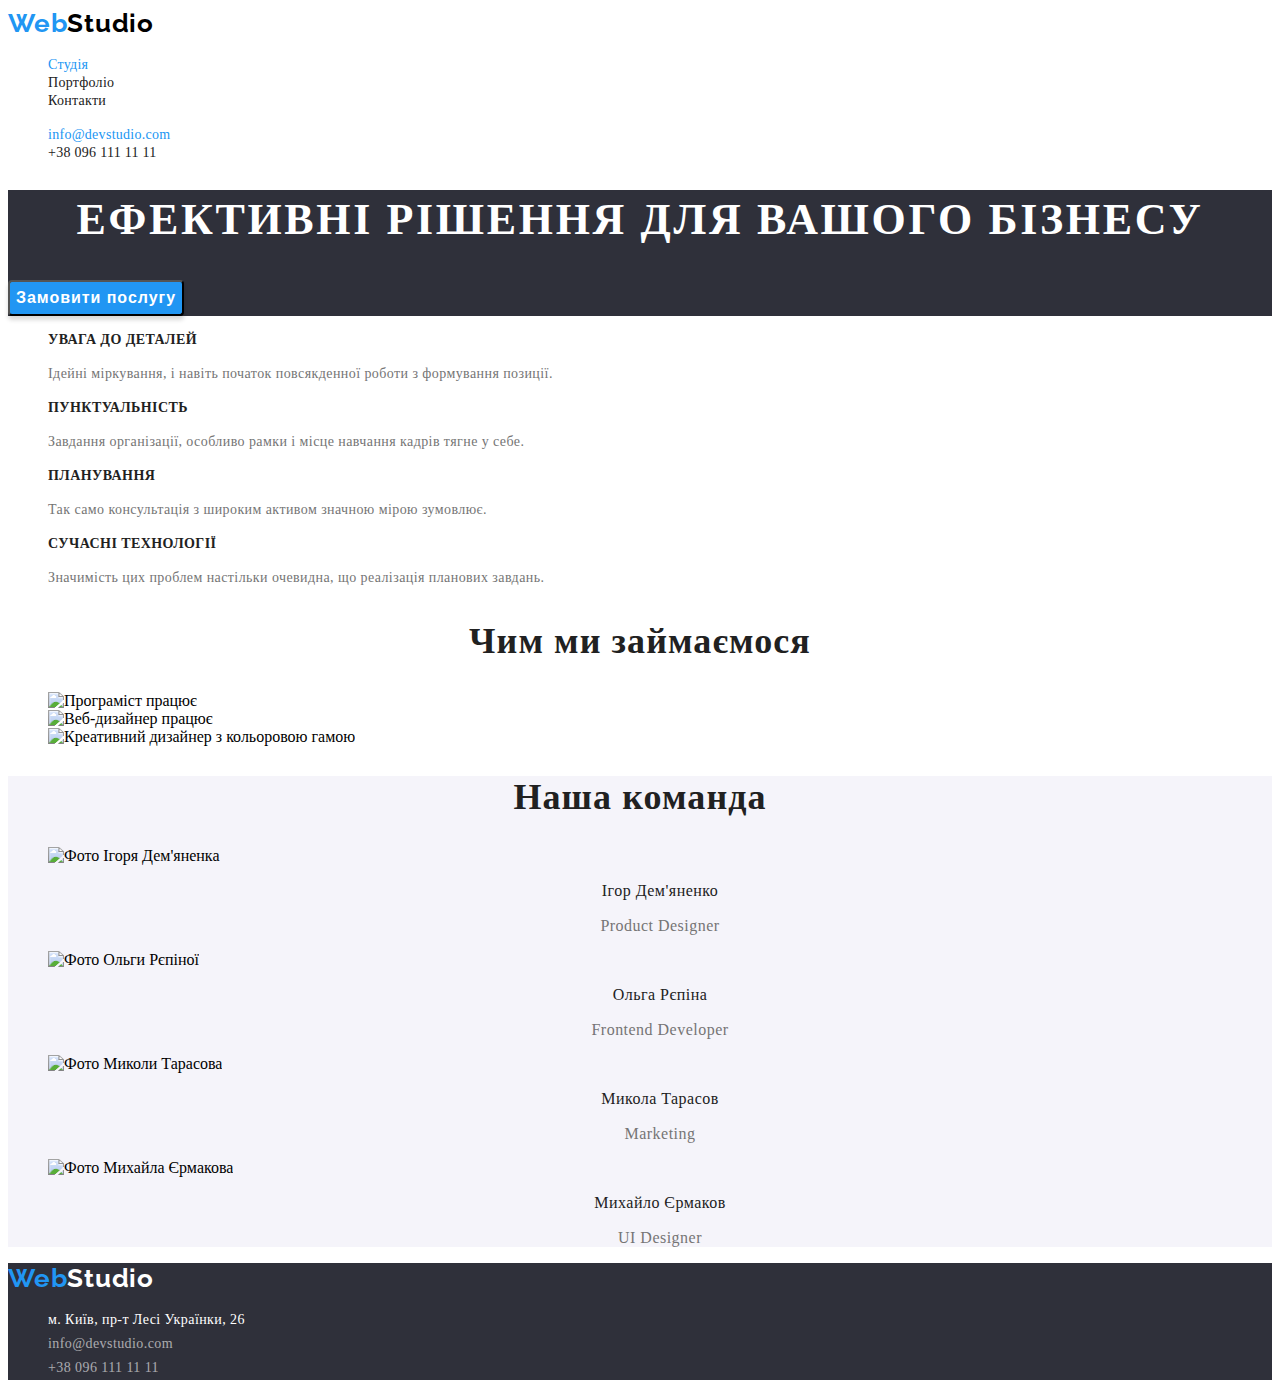
==== index.html @ ca6c04b0 "1" ====
<!DOCTYPE html>
<html lang="uk">
  <head>
    <meta charset="UTF-8" />
    <meta http-equiv="X-UA-Compatible" content="IE=edge" />
    <meta name="viewport" content="width=device-width, initial-scale=1.0" />
    <title lang="en">WebStudio Main</title>
    <link rel="stylesheet" href="./css/style.css">
    <link href="https://fonts.googleapis.com/css2?family=Raleway:wght@700&family=Roboto:wght@400;500;700;900&display=swap" rel="stylesheet">
  </head>
  <body class="body-background">
    <header>
      <!-- Верхня смуга з сторінками поштою і телефоном -->
      <nav>
        <a href="./index.html" class="web web-mod-bl link" lang="en"><span class="web-mod">Web</span>Studio</a>
        <ul class="no-marker">
          <li class="header-ul-studio"><a href="./index.html" class="header-ul header-ul-studio-email link">Студія</a></li>
          <li class="header-ul-portfolio"><a href="./portfolio.html" target="_blank" rel="noreferrer noopener" class="header-ul link">Портфоліо</a></li>
          <li class="header-ul-contacts"><a href="./contact" class="header-ul link">Контакти</a></li>
        </ul>
      </nav>

      <ul class="no-marker">
        <li  class="header-ul-email"><a href="mailto:info@devstudio.com" class="header-ul header-ul-studio-email link">info@devstudio.com</a></li>
        <li class="header-ul-tel"><a href="tel:+380961111111" class="header-ul link">+38 096 111 11 11</a></li>
      </ul>
    </header>

    <main>
      <!--Синя частина з кнопкою-->
      <section class="section-gray">
        <h1 class="desigions">Ефективні рішення для вашого бізнесу</h1>
        <button type="button" class="button-blue"><span class="button-text">Замовити послугу</span></button>
      </section>
      <!--Короткий опис список-->
      <section>
        <h2 class="visually-hidden">Якості</h2>
        <ul class="no-marker">
          <li>
            <h3 class="qualities">УВАГА ДО ДЕТАЛЕЙ</h3>
            <p class="qualities-text">
              Ідейні міркування, і навіть початок повсякденної роботи з формування
              позиції.
            </p>
          </li>
          <li>
            <h3 class="qualities">ПУНКТУАЛЬНІСТЬ</h3>
            <p class="qualities-text">
              Завдання організації, особливо рамки і місце навчання кадрів тягне у
              себе.
            </p>
          </li>
        
          <li>
            <h3 class="qualities">ПЛАНУВАННЯ</h3>
            <p class="qualities-text">Так само консультація з широким активом значною мірою зумовлює.</p>
          </li>
        
          <li>
            <h3 class="qualities">СУЧАСНІ ТЕХНОЛОГІЇ</h3>
            <p class="qualities-text">
              Значимість цих проблем настільки очевидна, що реалізація планових
              завдань.
            </p>
          </li>
        </ul>
      </section>
      <!--Блок Чим ми займаємось з картинками-->
      <section>
        <h2 class="h2-title">Чим ми займаємося</h2>
        <ul class="no-marker">
          <li>
            <img src="./images/img1.jpg" alt="Програміст працює" width="370" height="294" />
          </li>
          <li>
            <img src="./images/img2.jpg" alt="Веб-дизайнер працює" width="370" height="294" />
          </li>
          <li>
            <img
              src="./images/img3.jpg"
              alt="Креативний дизайнер з кольоровою гамою"
              width="370"
              height="294"
            />
          </li>
        </ul>
      </section>
      <!--Наша команда, фото, імена, посади-->
      <section class="team-background">
        <h2 class="h2-title">Наша команда</h2>
        <ul class="no-marker">
          <li>
            <img src="./images/igor_demyanenko.jpg" alt="Фото Ігоря Дем'яненка" width="270" height="260" />
            <h3 class="team names-team">Ігор Дем'яненко</h3>
            <p lang="en" class="team position-team">Product Designer</p>
          </li>
          <li>
            <img src="./images/olga_repina.jpg" alt="Фото Ольги Рєпіної" width="270" height="260" />
            <h3 class="team names-team">Ольга Рєпіна</h3>
            <p lang="en" class="team position-team">Frontend Developer</p>
          </li>
          <li>
            <img src="./images/mykola_tarasov.jpg" alt="Фото Миколи Тарасова" width="270" height="260" />
            <h3 class="team names-team">Микола Тарасов</h3>
            <p lang="en" class="team position-team">Marketing</p>
          </li>
          <li>
            <img src="./images/myhailo_yermakov.jpg" alt="Фото Михайла Єрмакова" width="270" height="260" />
            <h3 class="team names-team">Михайло Єрмаков</h3>
            <p lang="en" class="team position-team">UI Designer</p>
          </li>
        </ul>
      </section>
    </main>

    <!--Футер, адреса, пошта, телефон-->
    <footer class="footer-all">
      <a href="./index.html" class="web web-mod-wh link" lang="en"><span class="web-mod">Web</span>Studio</a>
      <address>
        <ul class="footer-ul no-marker">
          <li>
            <a href="https://goo.gl/maps/pK1fcHVHk3RpuPom9" target="_blank" rel="noreferrer noopener" class="footer-ul-adress link">
              м. Київ, пр-т Лесі Українки, 26
            </a>
          </li>
          <li>
            <a href="mailto:info@devstudio.com" class="footer-ul-email-tel link">info@devstudio.com</a>
          </li>
          <li>
            <a href="tel:+380961111111" class="footer-ul-email-tel link">+38 096 111 11 11</a>
          </li>
        </ul>
      </address> 
    </footer>
  </body>
</html>
---- css/style.css ----
:root{
    --blue: #2196F3;
    --white: #FFFFFF;
    --black: rgba(0, 0, 0, 1);
    --grey: #212121;
    --lightGrey: #757575;
}
.body{
    background: var(--white);
    font-family: 'Roboto';
}


/*Без підкреслення*/
.link {
    text-decoration: none;
}

/*Мінус маркування*/
.no-marker{
    list-style-type: none;

}

/*Логотип*/
.web {
    font-family: 'Raleway';
    font-style: normal;
    font-weight: 700;
    font-size: 26px;
    line-height: 31px;
    letter-spacing: 0.03em;
}

/*Блакитна частина логотипу*/
.web-mod {
    color: var(--blue);
}

/*Чорна частина логотипу*/
.web-mod-bl {
    color: var(--black);
}

/*Біла частина логотипу*/
.web-mod-wh {
    color: rgba(255, 255, 255, 1);
}

/*Хедер списки*/
.header-ul {
    font-style: normal;
    font-weight: 500;
    font-size: 14px;
    line-height: 16px;
    letter-spacing: 0.02em;
    color: var(--grey);
}

/*Хедер студія*/
.header-ul-studio-email {
    color: var(--blue);
}


.header-ul-tel {
    color: var(--lightGrey);
}

.section-gray {
    background: #2F303A;
}
/* Ефективні рішення для вашого бізнесу */
.desigions {
    font-style: normal;
    font-weight: 900;
    font-size: 44px;
    line-height: 60px;
    text-align: center;
    letter-spacing: 0.06em;
    text-transform: uppercase;
    color: var(--white);
}
/* Кнопка */
.button-blue {
    background: var(--blue);
    box-shadow: 0px 4px 4px rgba(0, 0, 0, 0.15);
    border-radius: 4px;
}

/* Замовити послугу */
.button-text {
    font-style: normal;
    font-weight: 700;
    font-size: 16px;
    line-height: 30px;
    display: flex;
    align-items: center;
    text-align: center;
    letter-spacing: 0.06em;

    color: var(--white);
}





.visually-hidden {
    position: absolute;
    white-space: nowrap;
    width: 1px;
    height: 1px;
    overflow: hidden;
    border: 0;
    padding: 0;
    clip: rect(0 0 0 0);
    clip-path: inset(50%);
    margin: -1px;
}

.qualities{
    font-style: normal;
    font-weight: 700;
    font-size: 14px;
    line-height: 16px;
    letter-spacing: 0.03em;
    text-transform: uppercase;
    color: var(--grey);
}

.qualities-text{
    font-style: normal;
    font-weight: 400;
    font-size: 14px;
    line-height: 24px;
    letter-spacing: 0.03em;
    color: var(--lightGrey);
}

.h2-title{
    font-style: normal;
    font-weight: 700;
    font-size: 36px;
    line-height: 42px;
    text-align: center;
    letter-spacing: 0.03em;
    color: var(--grey);
}

.team-background{
    background: #F5F4FA;
}

.team{
    font-style: normal;
    font-size: 16px;
    line-height: 19px;
    text-align: center;
    letter-spacing: 0.03em;
}

.names-team{
    font-weight: 500;
    color: var(--grey);
}

.position-team{
    font-weight: 400;
    color: var(--lightGrey);
}

.footer-all{
    background: #2F303A;
}

.footer-ul{
    font-style: normal;
    font-weight: 400;
    font-size: 14px;
    line-height: 24px;
    letter-spacing: 0.03em;
}

.footer-ul-adress{
    color: var(--white);
}

.footer-ul-email-tel{
    color: rgba(255, 255, 255, 0.6);
}




.buttons-portfolio{
    background: #F5F4FA;
    border-radius: 4px;
}

.buttons-portfolio:focus{
    background: var(--blue);
}

.buttons-portfolio:hover {
    background: var(--blue);
}


.buttons-text{
    font-size: 16px;
    line-height: 26px;
    text-align: center;
    letter-spacing: 0.03em;
}

.h3-portfolio{
    font-style: normal;
    font-weight: 700;
    font-size: 18px;
    line-height: 36px;
    letter-spacing: 0.06em;
    color: var(--grey);
}

.p-portfolio{
    font-style: normal;
    font-weight: 400;
    font-size: 16px;
    line-height: 30px;
    letter-spacing: 0.03em;
    color: var(--lightGrey);
}
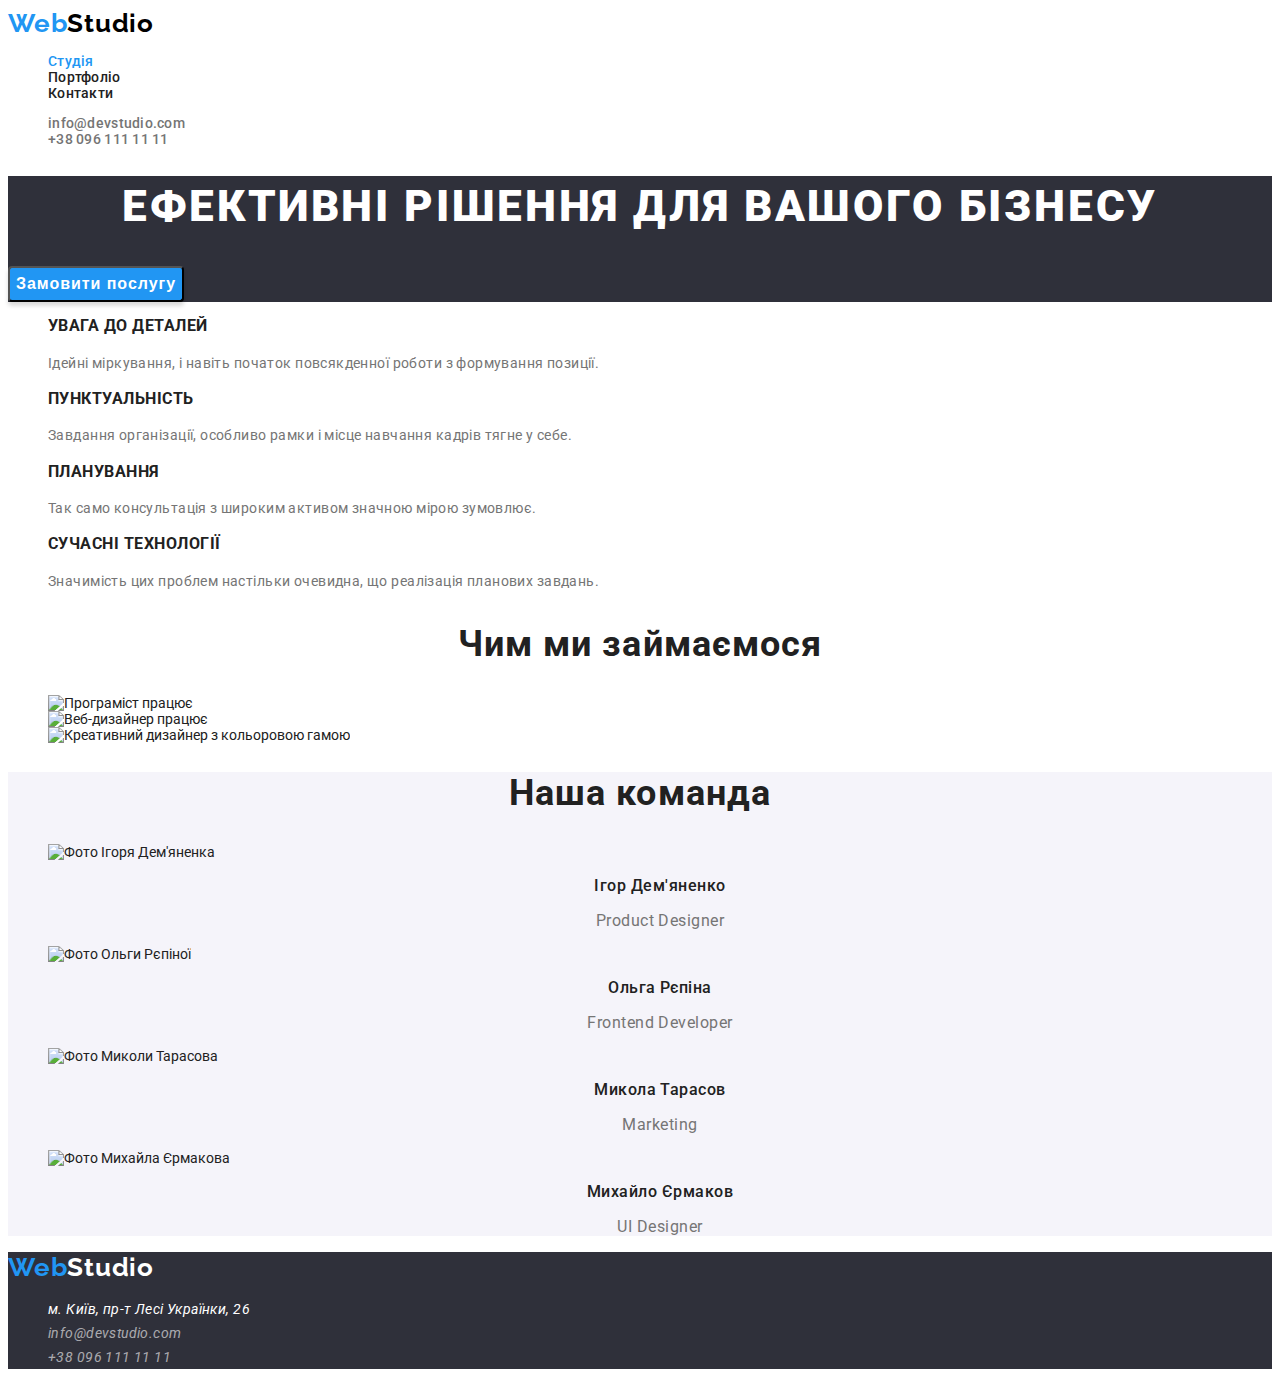
==== commit 173d5ad6: "Виправила помилки" ====
--- a/index.html
+++ b/index.html
@@ -8,43 +8,47 @@
     <link rel="stylesheet" href="./css/style.css">
     <link href="https://fonts.googleapis.com/css2?family=Raleway:wght@700&family=Roboto:wght@400;500;700;900&display=swap" rel="stylesheet">
   </head>
-  <body class="body-background">
+  <body style=" 
+    font-family: 'Roboto'; 
+    font-size: 14px;
+    color: var(--grey);
+    background: var(--white);">
     <header>
       <!-- Верхня смуга з сторінками поштою і телефоном -->
       <nav>
-        <a href="./index.html" class="web web-mod-bl link" lang="en"><span class="web-mod">Web</span>Studio</a>
-        <ul class="no-marker">
-          <li class="header-ul-studio"><a href="./index.html" class="header-ul header-ul-studio-email link">Студія</a></li>
-          <li class="header-ul-portfolio"><a href="./portfolio.html" target="_blank" rel="noreferrer noopener" class="header-ul link">Портфоліо</a></li>
-          <li class="header-ul-contacts"><a href="./contact" class="header-ul link">Контакти</a></li>
+        <a href="./index.html" class="logo black link" lang="en"><span class="blue">Web</span>Studio</a>
+        <ul class="nav-list">
+          <li><a href="./index.html" class="nav-item blue link">Студія</a></li>
+          <li><a href="./portfolio.html" rel="noreferrer noopener" class="nav-item grey link">Портфоліо</a></li>
+          <li><a href="./contact" class="nav-item grey link">Контакти</a></li>
         </ul>
       </nav>
 
-      <ul class="no-marker">
-        <li  class="header-ul-email"><a href="mailto:info@devstudio.com" class="header-ul header-ul-studio-email link">info@devstudio.com</a></li>
-        <li class="header-ul-tel"><a href="tel:+380961111111" class="header-ul link">+38 096 111 11 11</a></li>
+      <ul class="nav-list">
+        <li><a href="mailto:info@devstudio.com" class="nav-item light-grey link">info@devstudio.com</a></li>
+        <li><a href="tel:+380961111111" class="nav-item light-grey link">+38 096 111 11 11</a></li>
       </ul>
     </header>
 
     <main>
-      <!--Синя частина з кнопкою-->
-      <section class="section-gray">
-        <h1 class="desigions">Ефективні рішення для вашого бізнесу</h1>
-        <button type="button" class="button-blue"><span class="button-text">Замовити послугу</span></button>
+      <!--Сіра частина з кнопкою-->
+      <section class="hero">
+        <h1 class="hero-title white">Ефективні рішення для вашого бізнесу</h1>
+        <button type="button" class="button"><span class="button-text white">Замовити послугу</span></button>
       </section>
       <!--Короткий опис список-->
       <section>
         <h2 class="visually-hidden">Якості</h2>
-        <ul class="no-marker">
+        <ul class="nav-list">
           <li>
-            <h3 class="qualities">УВАГА ДО ДЕТАЛЕЙ</h3>
+            <h3 class="qualities-title">УВАГА ДО ДЕТАЛЕЙ</h3>
             <p class="qualities-text">
               Ідейні міркування, і навіть початок повсякденної роботи з формування
               позиції.
             </p>
           </li>
           <li>
-            <h3 class="qualities">ПУНКТУАЛЬНІСТЬ</h3>
+            <h3 class="qualities-title">ПУНКТУАЛЬНІСТЬ</h3>
             <p class="qualities-text">
               Завдання організації, особливо рамки і місце навчання кадрів тягне у
               себе.
@@ -52,12 +56,12 @@
           </li>
         
           <li>
-            <h3 class="qualities">ПЛАНУВАННЯ</h3>
+            <h3 class="qualities-title">ПЛАНУВАННЯ</h3>
             <p class="qualities-text">Так само консультація з широким активом значною мірою зумовлює.</p>
           </li>
         
           <li>
-            <h3 class="qualities">СУЧАСНІ ТЕХНОЛОГІЇ</h3>
+            <h3 class="qualities-title">СУЧАСНІ ТЕХНОЛОГІЇ</h3>
             <p class="qualities-text">
               Значимість цих проблем настільки очевидна, що реалізація планових
               завдань.
@@ -67,8 +71,8 @@
       </section>
       <!--Блок Чим ми займаємось з картинками-->
       <section>
-        <h2 class="h2-title">Чим ми займаємося</h2>
-        <ul class="no-marker">
+        <h2 class="section-title">Чим ми займаємося</h2>
+        <ul class="nav-list">
           <li>
             <img src="./images/img1.jpg" alt="Програміст працює" width="370" height="294" />
           </li>
@@ -86,48 +90,48 @@
         </ul>
       </section>
       <!--Наша команда, фото, імена, посади-->
-      <section class="team-background">
-        <h2 class="h2-title">Наша команда</h2>
-        <ul class="no-marker">
+      <section class="section-team">
+        <h2 class="section-title">Наша команда</h2>
+        <ul class="nav-list">
           <li>
             <img src="./images/igor_demyanenko.jpg" alt="Фото Ігоря Дем'яненка" width="270" height="260" />
-            <h3 class="team names-team">Ігор Дем'яненко</h3>
-            <p lang="en" class="team position-team">Product Designer</p>
+            <h3 class="team team-names">Ігор Дем'яненко</h3>
+            <p lang="en" class="team team-position">Product Designer</p>
           </li>
           <li>
             <img src="./images/olga_repina.jpg" alt="Фото Ольги Рєпіної" width="270" height="260" />
-            <h3 class="team names-team">Ольга Рєпіна</h3>
-            <p lang="en" class="team position-team">Frontend Developer</p>
+            <h3 class="team team-names">Ольга Рєпіна</h3>
+            <p lang="en" class="team team-position">Frontend Developer</p>
           </li>
           <li>
             <img src="./images/mykola_tarasov.jpg" alt="Фото Миколи Тарасова" width="270" height="260" />
-            <h3 class="team names-team">Микола Тарасов</h3>
-            <p lang="en" class="team position-team">Marketing</p>
+            <h3 class="team team-names">Микола Тарасов</h3>
+            <p lang="en" class="team team-position">Marketing</p>
           </li>
           <li>
             <img src="./images/myhailo_yermakov.jpg" alt="Фото Михайла Єрмакова" width="270" height="260" />
-            <h3 class="team names-team">Михайло Єрмаков</h3>
-            <p lang="en" class="team position-team">UI Designer</p>
+            <h3 class="team team-names">Михайло Єрмаков</h3>
+            <p lang="en" class="team team-position">UI Designer</p>
           </li>
         </ul>
       </section>
     </main>
 
     <!--Футер, адреса, пошта, телефон-->
-    <footer class="footer-all">
-      <a href="./index.html" class="web web-mod-wh link" lang="en"><span class="web-mod">Web</span>Studio</a>
+    <footer class="footer">
+      <a href="./index.html" class="logo white link" lang="en"><span class="blue">Web</span>Studio</a>
       <address>
-        <ul class="footer-ul no-marker">
+        <ul class="nav-list">
           <li>
-            <a href="https://goo.gl/maps/pK1fcHVHk3RpuPom9" target="_blank" rel="noreferrer noopener" class="footer-ul-adress link">
+            <a href="https://goo.gl/maps/pK1fcHVHk3RpuPom9" target="_blank" rel="noreferrer noopener" class="footer-item white link">
               м. Київ, пр-т Лесі Українки, 26
             </a>
           </li>
           <li>
-            <a href="mailto:info@devstudio.com" class="footer-ul-email-tel link">info@devstudio.com</a>
+            <a href="mailto:info@devstudio.com" class="footer-item weird-grey link">info@devstudio.com</a>
           </li>
           <li>
-            <a href="tel:+380961111111" class="footer-ul-email-tel link">+38 096 111 11 11</a>
+            <a href="tel:+380961111111" class="footer-item weird-grey link">+38 096 111 11 11</a>
           </li>
         </ul>
       </address> 
--- a/css/style.css
+++ b/css/style.css
@@ -1,88 +1,94 @@
+
+/*Змінні з кольорами*/
 :root{
     --blue: #2196F3;
     --white: #FFFFFF;
+    --darkerWhite: #F5F4FA;
     --black: rgba(0, 0, 0, 1);
+    --backGrey: #2F303A;
     --grey: #212121;
     --lightGrey: #757575;
-}
-.body{
-    background: var(--white);
-    font-family: 'Roboto';
-}
-
-
-/*Без підкреслення*/
+    --weirdGrey: rgba(255, 255, 255, 0.6);
+}
+
+/*Лінки без підкреслення*/
 .link {
     text-decoration: none;
 }
 
+/*Лінки при наведенні стають блакитними*/
+.link:hover, .link:focus {
+    color: var(--blue);
+}
+
 /*Мінус маркування*/
-.no-marker{
+.nav-list{
     list-style-type: none;
-
+}
+
+/*Блакитний колір*/
+.blue {
+    color: var(--blue);
+}
+
+/*Світлий сірий колір*/
+.light-grey {
+    color: var(--lightGrey);
+}
+
+/*Сірий колір*/
+.grey {
+    color: var(--grey);
+}
+
+/*Дивний сірий колір*/
+.weird-grey {
+    color: var(--weirdGrey);
+}
+
+/*Чорна частина логотипу*/
+.black {
+    color: var(--black);
+}
+
+/*Біла частина логотипу*/
+.white {
+    color: var(--white);
+}
+
+/*Хедер списки*/
+.nav-item {
+    font-weight: 500;
+    line-height: 16px;
+    letter-spacing: 0.02em;
 }
 
 /*Логотип*/
-.web {
+.logo {
     font-family: 'Raleway';
-    font-style: normal;
     font-weight: 700;
     font-size: 26px;
     line-height: 31px;
     letter-spacing: 0.03em;
 }
 
-/*Блакитна частина логотипу*/
-.web-mod {
-    color: var(--blue);
-}
-
-/*Чорна частина логотипу*/
-.web-mod-bl {
-    color: var(--black);
-}
-
-/*Біла частина логотипу*/
-.web-mod-wh {
-    color: rgba(255, 255, 255, 1);
-}
-
-/*Хедер списки*/
-.header-ul {
-    font-style: normal;
-    font-weight: 500;
-    font-size: 14px;
-    line-height: 16px;
-    letter-spacing: 0.02em;
-    color: var(--grey);
-}
-
-/*Хедер студія*/
-.header-ul-studio-email {
-    color: var(--blue);
-}
-
-
-.header-ul-tel {
-    color: var(--lightGrey);
-}
-
-.section-gray {
-    background: #2F303A;
-}
+/*Сіра частина з кнопкою колір*/
+.hero {
+    background: var(--backGrey);
+}
+
 /* Ефективні рішення для вашого бізнесу */
-.desigions {
-    font-style: normal;
+.hero-title {
     font-weight: 900;
     font-size: 44px;
     line-height: 60px;
     text-align: center;
     letter-spacing: 0.06em;
     text-transform: uppercase;
-    color: var(--white);
-}
+}
+
 /* Кнопка */
-.button-blue {
+.button {
     background: var(--blue);
     box-shadow: 0px 4px 4px rgba(0, 0, 0, 0.15);
     border-radius: 4px;
@@ -90,22 +96,16 @@
 
 /* Замовити послугу */
 .button-text {
-    font-style: normal;
-    font-weight: 700;
-    font-size: 16px;
-    line-height: 30px;
+    font-weight: 700;
+    font-size: 16px;
+    line-height: 1.865;
     display: flex;
     align-items: center;
     text-align: center;
     letter-spacing: 0.06em;
-
-    color: var(--white);
-}
-
-
-
-
-
+}
+
+/*Приховані заголовки*/
 .visually-hidden {
     position: absolute;
     white-space: nowrap;
@@ -119,115 +119,100 @@
     margin: -1px;
 }
 
-.qualities{
-    font-style: normal;
-    font-weight: 700;
-    font-size: 14px;
+/*Заголовки якості*/
+.qualities-title {
+    font-weight: 700;
     line-height: 16px;
     letter-spacing: 0.03em;
     text-transform: uppercase;
-    color: var(--grey);
-}
-
+}
+
+/*Текст якості*/
 .qualities-text{
-    font-style: normal;
-    font-weight: 400;
-    font-size: 14px;
     line-height: 24px;
     letter-spacing: 0.03em;
     color: var(--lightGrey);
 }
 
-.h2-title{
-    font-style: normal;
+/*Заголовки секцій*/
+.section-title{
     font-weight: 700;
     font-size: 36px;
     line-height: 42px;
     text-align: center;
     letter-spacing: 0.03em;
-    color: var(--grey);
-}
-
-.team-background{
-    background: #F5F4FA;
-}
-
+}
+
+/*Наша команда секція*/
+.section-team{
+    background: var(--darkerWhite);
+}
+
+/*Наша команда текст загальний*/
 .team{
-    font-style: normal;
-    font-size: 16px;
-    line-height: 19px;
-    text-align: center;
-    letter-spacing: 0.03em;
-}
-
-.names-team{
+    font-size: 16px;
+    line-height: 1.1875;
+    text-align: center;
+    letter-spacing: 0.03em;
+}
+
+/*Імена команди*/
+.team-names{
     font-weight: 500;
-    color: var(--grey);
-}
-
-.position-team{
+}
+
+/*Посади команди*/
+.team-position{
     font-weight: 400;
     color: var(--lightGrey);
 }
 
-.footer-all{
-    background: #2F303A;
-}
-
-.footer-ul{
-    font-style: normal;
-    font-weight: 400;
-    font-size: 14px;
+/*Футер*/
+.footer{
+    background: var(--backGrey);
+}
+
+/*Адреса імейл телефон футер*/
+.footer-item{
     line-height: 24px;
     letter-spacing: 0.03em;
 }
 
-.footer-ul-adress{
+/*Кнопки в портфоліо фільтри*/
+.buttons-portfolio{
+    background: var(--darkerWhite);
+    border-radius: 4px;
+    font-family: inherit;
+}
+
+/*Кнопки в портфоліо фільтри при наведенні*/
+.buttons-portfolio:focus, .buttons-portfolio:hover{
+    background: var(--blue);
     color: var(--white);
-}
-
-.footer-ul-email-tel{
-    color: rgba(255, 255, 255, 0.6);
-}
-
-
-
-
-.buttons-portfolio{
-    background: #F5F4FA;
-    border-radius: 4px;
-}
-
-.buttons-portfolio:focus{
-    background: var(--blue);
-}
-
-.buttons-portfolio:hover {
-    background: var(--blue);
-}
-
-
+    cursor: pointer;
+}
+
+/*Кнопки в портфоліо фільтри Текст*/
 .buttons-text{
     font-size: 16px;
-    line-height: 26px;
-    text-align: center;
-    letter-spacing: 0.03em;
-}
-
-.h3-portfolio{
-    font-style: normal;
+    line-height: 1.625;
+    text-align: center;
+    letter-spacing: 0.03em;
+}
+
+/*Заголовки портфоліо*/
+.portfolio-title{
     font-weight: 700;
     font-size: 18px;
-    line-height: 36px;
+    line-height: 2;
     letter-spacing: 0.06em;
     color: var(--grey);
 }
 
-.p-portfolio{
-    font-style: normal;
-    font-weight: 400;
-    font-size: 16px;
-    line-height: 30px;
+/*Портфоліо тип*/
+.portfolio-type{
+    font-size: 16px;
+    line-height: 1.865;
     letter-spacing: 0.03em;
     color: var(--lightGrey);
 }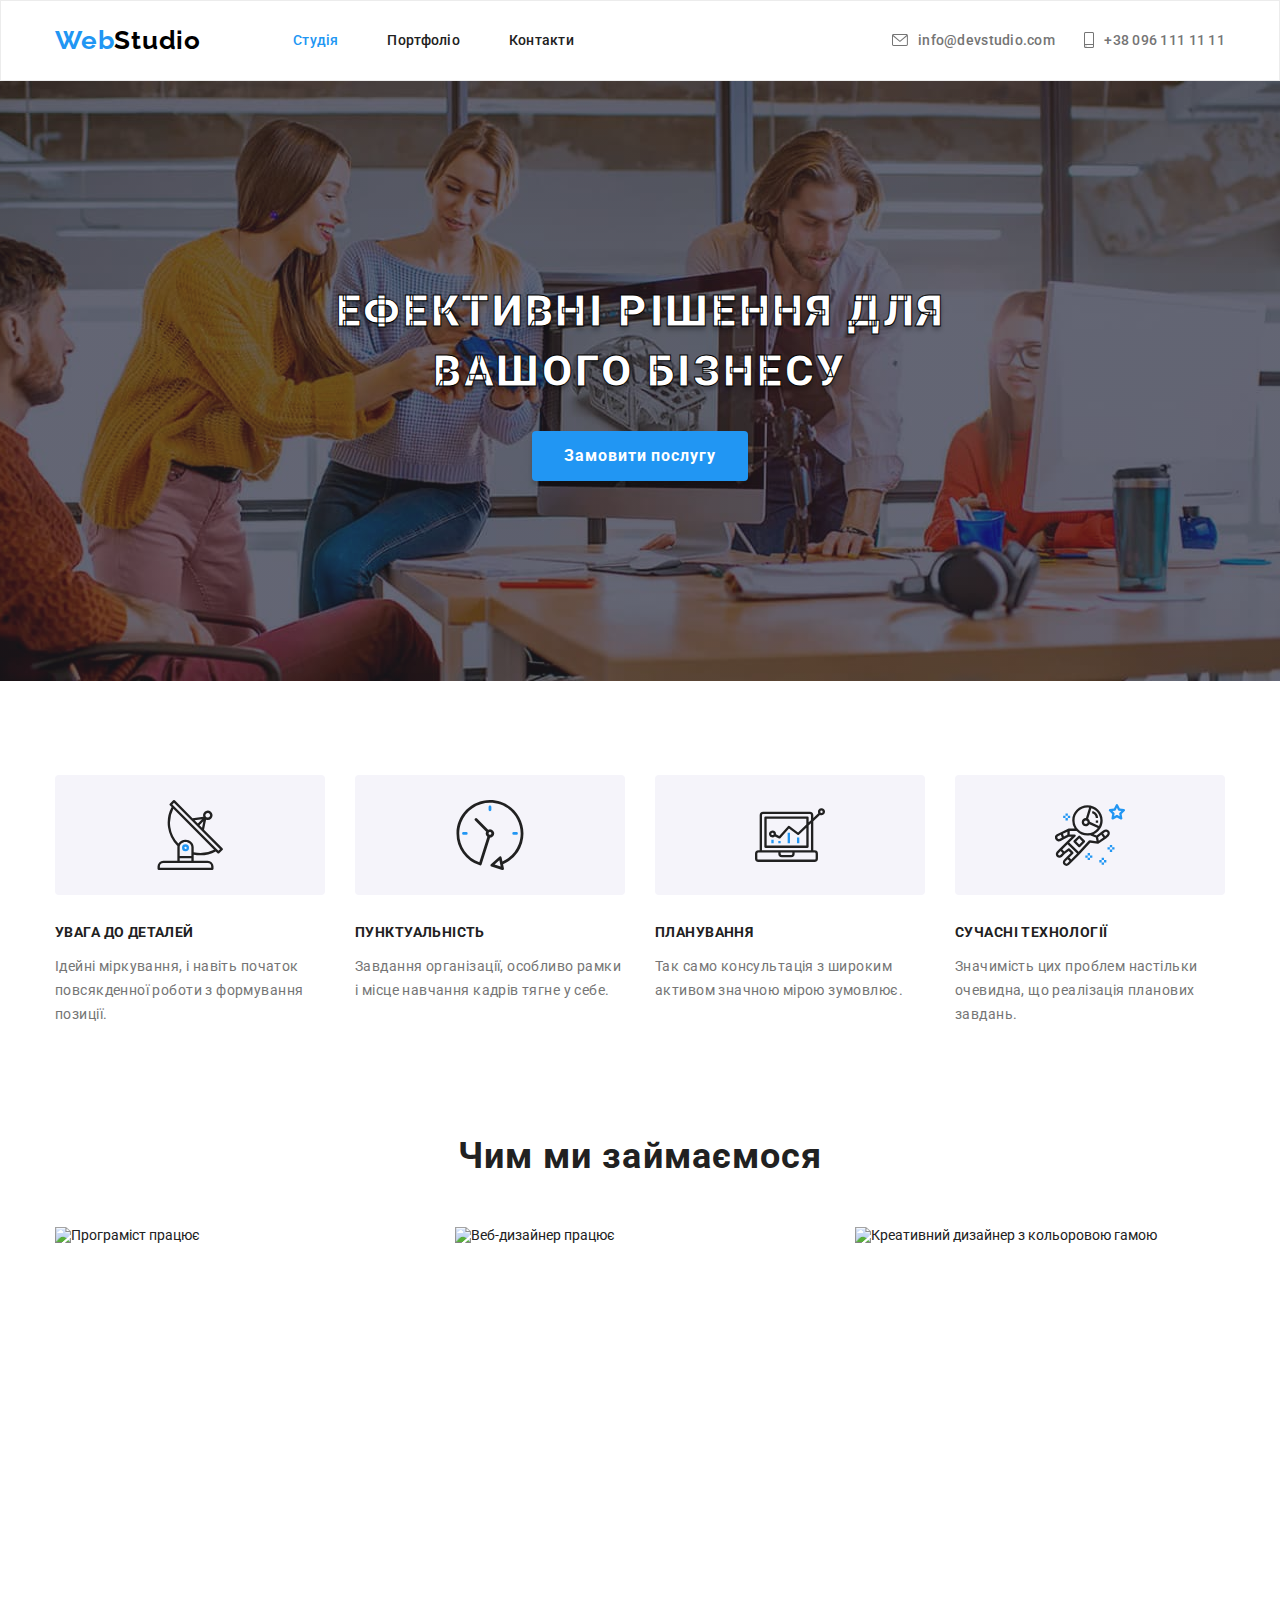
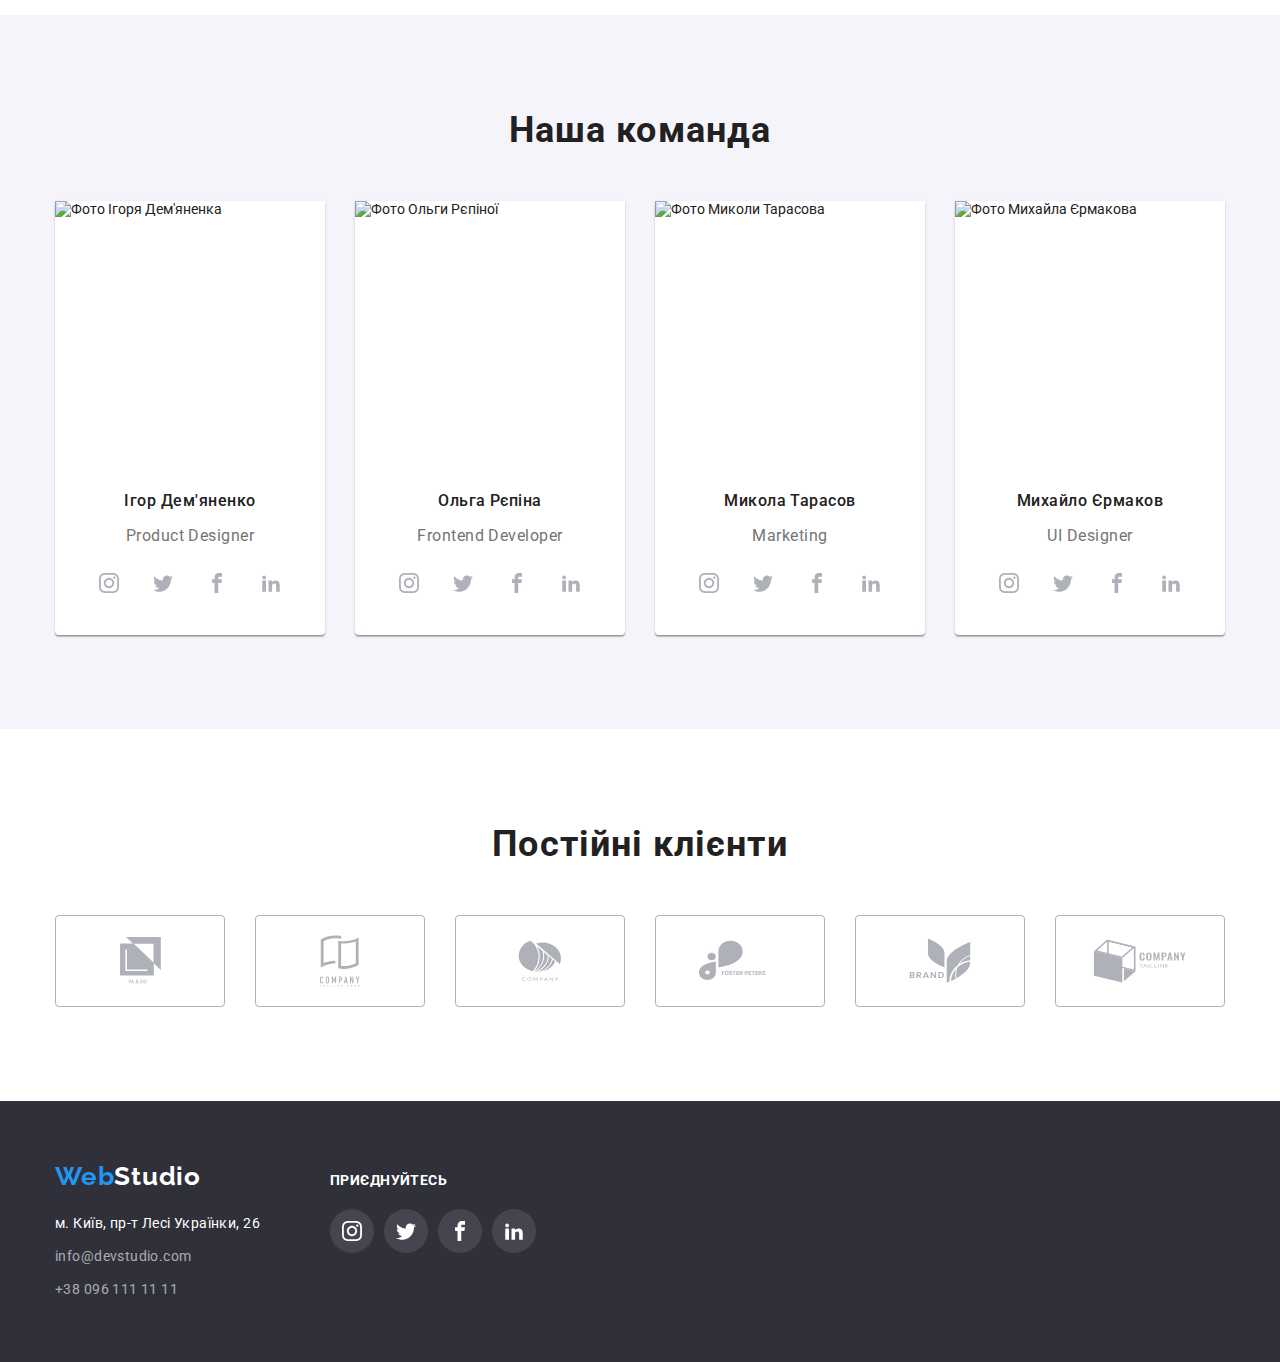
==== commit 3a29d693: "HW4" ====
--- a/index.html
+++ b/index.html
@@ -5,136 +5,399 @@
     <meta http-equiv="X-UA-Compatible" content="IE=edge" />
     <meta name="viewport" content="width=device-width, initial-scale=1.0" />
     <title lang="en">WebStudio Main</title>
-    <link rel="stylesheet" href="./css/style.css">
-    <link href="https://fonts.googleapis.com/css2?family=Raleway:wght@700&family=Roboto:wght@400;500;700;900&display=swap" rel="stylesheet">
+    <link
+      rel="stylesheet"
+      href="https://cdnjs.cloudflare.com/ajax/libs/modern-normalize/1.0.0/modern-normalize.min.css"
+    />
+    <link rel="stylesheet" href="./css/style.css" />
+    <link
+      href="https://fonts.googleapis.com/css2?family=Raleway:wght@700&family=Roboto:wght@400;500;700;900&display=swap"
+      rel="stylesheet"
+    />
   </head>
-  <body style=" 
-    font-family: 'Roboto'; 
-    font-size: 14px;
-    color: var(--grey);
-    background: var(--white);">
-    <header>
+  <body>
+    <header class="header">
       <!-- Верхня смуга з сторінками поштою і телефоном -->
-      <nav>
-        <a href="./index.html" class="logo black link" lang="en"><span class="blue">Web</span>Studio</a>
-        <ul class="nav-list">
-          <li><a href="./index.html" class="nav-item blue link">Студія</a></li>
-          <li><a href="./portfolio.html" rel="noreferrer noopener" class="nav-item grey link">Портфоліо</a></li>
-          <li><a href="./contact" class="nav-item grey link">Контакти</a></li>
+      <div class="container header-container">
+        <nav class="nav-container">
+          <a href="./index.html" class="logo black link logo-header" lang="en"
+            ><span class="contrast">Web</span>Studio</a
+          >
+          <ul class="nav-list header-container pages">
+            <li>
+              <a href="./index.html" class="nav-item contrast link">Студія</a>
+            </li>
+            <li>
+              <a
+                href="./portfolio.html"
+                rel="noreferrer noopener"
+                class="nav-item grey link"
+                >Портфоліо</a
+              >
+            </li>
+            <li>
+              <a href="./contact" class="nav-item grey link">Контакти</a>
+            </li>
+          </ul>
+        </nav>
+
+        <ul class="nav-list header-container adress">
+          <li>
+            <a href="mailto:info@devstudio.com" class="nav-item light-grey link header-contacts"
+              ><svg class="header_icons" width="16" height="12">
+                <use href="./images/icons.svg#icon-mail_icon"></use>
+              </svg>info@devstudio.com</a
+            >
+          </li>
+          <li>
+            <a href="tel:+380961111111" class="nav-item light-grey link header-contacts"
+              ><svg class="header_icons" width="10" height="16">
+                <use href="./images/icons.svg#icon-tel_icon"></use>
+              </svg>+38 096 111 11 11</a
+            >
+          </li>
         </ul>
-      </nav>
-
-      <ul class="nav-list">
-        <li><a href="mailto:info@devstudio.com" class="nav-item light-grey link">info@devstudio.com</a></li>
-        <li><a href="tel:+380961111111" class="nav-item light-grey link">+38 096 111 11 11</a></li>
-      </ul>
+      </div>
     </header>
 
     <main>
       <!--Сіра частина з кнопкою-->
-      <section class="hero">
-        <h1 class="hero-title white">Ефективні рішення для вашого бізнесу</h1>
-        <button type="button" class="button"><span class="button-text white">Замовити послугу</span></button>
+      <section class="section hero">
+        <div class="container">
+          <h1 class="hero-title white">Ефективні рішення для вашого бізнесу</h1>
+          <button type="button" class="button">
+            <span class="button-text white">Замовити послугу</span>
+          </button>
+        </div>
       </section>
       <!--Короткий опис список-->
-      <section>
-        <h2 class="visually-hidden">Якості</h2>
-        <ul class="nav-list">
-          <li>
-            <h3 class="qualities-title">УВАГА ДО ДЕТАЛЕЙ</h3>
-            <p class="qualities-text">
-              Ідейні міркування, і навіть початок повсякденної роботи з формування
-              позиції.
-            </p>
-          </li>
-          <li>
-            <h3 class="qualities-title">ПУНКТУАЛЬНІСТЬ</h3>
-            <p class="qualities-text">
-              Завдання організації, особливо рамки і місце навчання кадрів тягне у
-              себе.
-            </p>
-          </li>
-        
-          <li>
-            <h3 class="qualities-title">ПЛАНУВАННЯ</h3>
-            <p class="qualities-text">Так само консультація з широким активом значною мірою зумовлює.</p>
-          </li>
-        
-          <li>
-            <h3 class="qualities-title">СУЧАСНІ ТЕХНОЛОГІЇ</h3>
-            <p class="qualities-text">
-              Значимість цих проблем настільки очевидна, що реалізація планових
-              завдань.
-            </p>
-          </li>
-        </ul>
+      <section class="section">
+        <div class="container">
+          <h2 class="visually-hidden">Якості</h2>
+          <ul class="nav-list flexbox-list">
+            <li class="qualities-dimensions">
+              <div class="qualities-icons">
+                <svg width="70" height="70">
+                  <use href="./images/icons.svg#icon-antenna"></use>
+                </svg>
+              </div>
+              <h3 class="qualities-title">УВАГА ДО ДЕТАЛЕЙ</h3>
+              <p class="qualities-text">
+                Ідейні міркування, і навіть початок повсякденної роботи з
+                формування позиції.
+              </p>
+            </li>
+            <li class="qualities-dimensions">
+              <div class="qualities-icons">
+                <svg width="70" height="70">
+                  <use href="./images/icons.svg#icon-clock"></use>
+                </svg>
+              </div>
+              <h3 class="qualities-title">ПУНКТУАЛЬНІСТЬ</h3>
+              <p class="qualities-text">
+                Завдання організації, особливо рамки і місце навчання кадрів
+                тягне у себе.
+              </p>
+            </li>
+
+            <li class="qualities-dimensions">
+              <div class="qualities-icons">
+                <svg width="70" height="70">
+                  <use href="./images/icons.svg#icon-diagram_comp"></use>
+                </svg>
+              </div>
+              <h3 class="qualities-title">ПЛАНУВАННЯ</h3>
+              <p class="qualities-text">
+                Так само консультація з широким активом значною мірою зумовлює.
+              </p>
+            </li>
+
+            <li class="qualities-dimensions">
+              <div class="qualities-icons">
+                <svg width="70" height="70">
+                  <use href="./images/icons.svg#icon-astronaut"></use>
+                </svg>
+              </div>
+              <h3 class="qualities-title">СУЧАСНІ ТЕХНОЛОГІЇ</h3>
+              <p class="qualities-text">
+                Значимість цих проблем настільки очевидна, що реалізація
+                планових завдань.
+              </p>
+            </li>
+          </ul>
+        </div>
       </section>
       <!--Блок Чим ми займаємось з картинками-->
-      <section>
-        <h2 class="section-title">Чим ми займаємося</h2>
-        <ul class="nav-list">
-          <li>
-            <img src="./images/img1.jpg" alt="Програміст працює" width="370" height="294" />
-          </li>
-          <li>
-            <img src="./images/img2.jpg" alt="Веб-дизайнер працює" width="370" height="294" />
-          </li>
-          <li>
-            <img
-              src="./images/img3.jpg"
-              alt="Креативний дизайнер з кольоровою гамою"
-              width="370"
-              height="294"
-            />
-          </li>
-        </ul>
+      <section class="section about">
+        <div class="container">
+          <h2 class="section-title">Чим ми займаємося</h2>
+          <ul class="nav-list flexbox-list section-margin">
+            <li>
+              <img
+                src="./images/img1.jpg"
+                alt="Програміст працює"
+                width="370"
+                height="294"
+              />
+            </li>
+            <li>
+              <img
+                src="./images/img2.jpg"
+                alt="Веб-дизайнер працює"
+                width="370"
+                height="294"
+              />
+            </li>
+            <li>
+              <img
+                src="./images/img3.jpg"
+                alt="Креативний дизайнер з кольоровою гамою"
+                width="370"
+                height="294"
+              />
+            </li>
+          </ul>
+        </div>
       </section>
       <!--Наша команда, фото, імена, посади-->
-      <section class="section-team">
-        <h2 class="section-title">Наша команда</h2>
-        <ul class="nav-list">
-          <li>
-            <img src="./images/igor_demyanenko.jpg" alt="Фото Ігоря Дем'яненка" width="270" height="260" />
-            <h3 class="team team-names">Ігор Дем'яненко</h3>
-            <p lang="en" class="team team-position">Product Designer</p>
-          </li>
-          <li>
-            <img src="./images/olga_repina.jpg" alt="Фото Ольги Рєпіної" width="270" height="260" />
-            <h3 class="team team-names">Ольга Рєпіна</h3>
-            <p lang="en" class="team team-position">Frontend Developer</p>
-          </li>
-          <li>
-            <img src="./images/mykola_tarasov.jpg" alt="Фото Миколи Тарасова" width="270" height="260" />
-            <h3 class="team team-names">Микола Тарасов</h3>
-            <p lang="en" class="team team-position">Marketing</p>
-          </li>
-          <li>
-            <img src="./images/myhailo_yermakov.jpg" alt="Фото Михайла Єрмакова" width="270" height="260" />
-            <h3 class="team team-names">Михайло Єрмаков</h3>
-            <p lang="en" class="team team-position">UI Designer</p>
-          </li>
-        </ul>
+      <section class="section-team section">
+        <div class="container">
+          <h2 class="section-title">Наша команда</h2>
+          <ul class="nav-list flexbox-list section-margin">
+            <li class="team-color">
+              <img
+                src="./images/igor_demyanenko.jpg"
+                alt="Фото Ігоря Дем'яненка"
+                width="270"
+                height="260"
+              />
+              <div class="team-padding">
+                <h3 class="team team-names">Ігор Дем'яненко</h3>
+                <p lang="en" class="team team-position">Product Designer</p>
+                <div class="contacts">
+                  <ul class="nav-list contacts-ul">
+                    <li class="contacts-items">
+                      <svg class="team-contact-item" width="20" height="20">
+                        <use href="./images/icons.svg#icon-instagram"></use>
+                      </svg>
+                    </li>
+                    <li class="contacts-items">
+                      <svg class="team-contact-item" width="20" height="20">
+                        <use href="./images/icons.svg#icon-twitter"></use>
+                      </svg>
+                    </li>
+                    <li class="contacts-items">
+                      <svg class="team-contact-item" width="20" height="20">
+                        <use href="./images/icons.svg#icon-facebook"></use>
+                      </svg>
+                    </li>
+                    <li class="contacts-items">
+                      <svg class="team-contact-item" width="20" height="20">
+                        <use href="./images/icons.svg#icon-linkedin"></use>
+                      </svg>
+                    </li>
+                  </ul>
+                </div>
+              </div>
+            </li>
+            <li class="team-color">
+              <img
+                src="./images/olga_repina.jpg"
+                alt="Фото Ольги Рєпіної"
+                width="270"
+                height="260"
+              />
+              <div class="team-padding">
+                <h3 class="team team-names">Ольга Рєпіна</h3>
+                <p lang="en" class="team team-position">Frontend Developer</p>
+                <div class="contacts">
+                  <ul class="nav-list contacts-ul">
+                    <li class="contacts-items">
+                      <svg class="team-contact-item" width="20" height="20">
+                        <use href="./images/icons.svg#icon-instagram"></use>
+                      </svg>
+                    </li>
+                    <li class="contacts-items">
+                      <svg class="team-contact-item" width="20" height="20">
+                        <use href="./images/icons.svg#icon-twitter"></use>
+                      </svg>
+                    </li>
+                    <li class="contacts-items">
+                      <svg class="team-contact-item" width="20" height="20">
+                        <use href="./images/icons.svg#icon-facebook"></use>
+                      </svg>
+                    </li>
+                    <li class="contacts-items">
+                      <svg class="team-contact-item" width="20" height="20">
+                        <use href="./images/icons.svg#icon-linkedin"></use>
+                      </svg>
+                    </li>
+                  </ul>
+                </div>
+              </div>
+            </li>
+            <li class="team-color">
+              <img
+                src="./images/mykola_tarasov.jpg"
+                alt="Фото Миколи Тарасова"
+                width="270"
+                height="260"
+              />
+              <div class="team-padding">
+                <h3 class="team team-names">Микола Тарасов</h3>
+                <p lang="en" class="team team-position">Marketing</p>
+                <div class="contacts">
+                  <ul class="nav-list contacts-ul">
+                    <li class="contacts-items">
+                      <svg class="team-contact-item" width="20" height="20">
+                        <use href="./images/icons.svg#icon-instagram"></use>
+                      </svg>
+                    </li>
+                    <li class="contacts-items">
+                      <svg class="team-contact-item" width="20" height="20">
+                        <use href="./images/icons.svg#icon-twitter"></use>
+                      </svg>
+                    </li>
+                    <li class="contacts-items">
+                      <svg class="team-contact-item" width="20" height="20">
+                        <use href="./images/icons.svg#icon-facebook"></use>
+                      </svg>
+                    </li>
+                    <li class="contacts-items">
+                      <svg class="team-contact-item" width="20" height="20">
+                        <use href="./images/icons.svg#icon-linkedin"></use>
+                      </svg>
+                    </li>
+                  </ul>
+                </div>
+              </div>
+            </li>
+            <li class="team-color">
+              <img
+                src="./images/myhailo_yermakov.jpg"
+                alt="Фото Михайла Єрмакова"
+                width="270"
+                height="260"
+              />
+              <div class="team-padding">
+                <h3 class="team team-names">Михайло Єрмаков</h3>
+                <p lang="en" class="team team-position">UI Designer</p>
+                <div class="contacts">
+                  <ul class="nav-list contacts-ul">
+                    <li class="contacts-items">
+                      <svg class="team-contact-item" width="20" height="20">
+                        <use href="./images/icons.svg#icon-instagram"></use>
+                      </svg>
+                    </li>
+                    <li class="contacts-items">
+                      <svg class="team-contact-item" width="20" height="20">
+                        <use href="./images/icons.svg#icon-twitter"></use>
+                      </svg>
+                    </li>
+                    <li class="contacts-items">
+                      <svg class="team-contact-item" width="20" height="20">
+                        <use href="./images/icons.svg#icon-facebook"></use>
+                      </svg>
+                    </li>
+                    <li class="contacts-items">
+                      <svg class="team-contact-item" width="20" height="20">
+                        <use href="./images/icons.svg#icon-linkedin"></use>
+                      </svg>
+                    </li>
+                  </ul>
+                </div>
+              </div>
+            </li>
+          </ul>
+        </div>
+      </section>
+      <section class="section">
+        <div class="container">
+          <h2 class="section-title">Постійні клієнти</h2>
+          <ul class="nav-list permanent_flex section-margin">
+            <li class="permanent_items">
+              <svg class="permanent_dim" width="41" height="46.7">
+                <use href="./images/icons.svg#icon-ya_co_icon"></use>
+              </svg>
+            </li>
+            <li class="permanent_items">
+              <svg class="permanent_dim" width="40" height="52">
+                <use href="./images/icons.svg#icon-company_tagline_here_icon"></use>
+              </svg>
+            </li>
+            <li class="permanent_items">
+                <svg class="permanent_dim" width="43.46" height="41.18">
+                  <use href="./images/icons.svg#icon-company_icon"></use>
+                </svg>
+            </li>
+            <li class="permanent_items">
+              <svg class="permanent_dim" width="84.44" height="40.62">
+                <use href="./images/icons.svg#icon-foster_peters_icon"></use>
+              </svg>
+            </li>
+            <li class="permanent_items">
+              <svg class="permanent_dim" width="62.54" height="45.43">
+                <use href="./images/icons.svg#icon-brand_icon"></use>
+              </svg>
+            </li>
+            <li class="permanent_items">
+              <svg class="permanent_dim" width="93.79" height="43.93">
+                <use href="./images/icons.svg#icon-company_tag_line_icon"></use>
+              </svg>
+            </li>
+          </ul>
+        </div>
       </section>
     </main>
 
     <!--Футер, адреса, пошта, телефон-->
     <footer class="footer">
-      <a href="./index.html" class="logo white link" lang="en"><span class="blue">Web</span>Studio</a>
-      <address>
-        <ul class="nav-list">
-          <li>
-            <a href="https://goo.gl/maps/pK1fcHVHk3RpuPom9" target="_blank" rel="noreferrer noopener" class="footer-item white link">
-              м. Київ, пр-т Лесі Українки, 26
-            </a>
-          </li>
-          <li>
-            <a href="mailto:info@devstudio.com" class="footer-item weird-grey link">info@devstudio.com</a>
-          </li>
-          <li>
-            <a href="tel:+380961111111" class="footer-item weird-grey link">+38 096 111 11 11</a>
-          </li>
-        </ul>
-      </address> 
+      <div class="container footer-flex">
+        <div>
+          <a href="./index.html" class="logo white link logo-footer" lang="en"><span class="contrast">Web</span>Studio</a>
+          <address class="footer-padding">
+            <ul class="nav-list">
+              <li>
+                <a href="https://goo.gl/maps/pK1fcHVHk3RpuPom9" target="_blank" rel="noreferrer noopener"
+                  class="footer-item white link">
+                  м. Київ, пр-т Лесі Українки, 26
+                </a>
+              </li>
+              <li class="footer-indentation-item">
+                <a href="mailto:info@devstudio.com" class="footer-item weird-grey link">info@devstudio.com</a>
+              </li>
+              <li class="footer-indentation-item">
+                <a href="tel:+380961111111" class="footer-item weird-grey link">+38 096 111 11 11</a>
+              </li>
+            </ul>
+          </address>
+        </div>
+        <div class="contacts-footer">
+          <h3 class="footer-title">Приєднуйтесь</h3>
+          <ul class="nav-list contacts-ul">
+            <li class="contacts-items-footer">
+              <svg class="footer-contact-item" width="20" height="20">
+                <use href="./images/icons.svg#icon-instagram"></use>
+              </svg>
+            </li>
+            <li class="contacts-items-footer">
+              <svg class="footer-contact-item" width="20" height="20">
+                <use href="./images/icons.svg#icon-twitter"></use>
+              </svg>
+            </li>
+            <li class="contacts-items-footer">
+              <svg class="footer-contact-item" width="20" height="20">
+                <use href="./images/icons.svg#icon-facebook"></use>
+              </svg>
+            </li>
+            <li class="contacts-items-footer">
+              <svg class="footer-contact-item" width="20" height="20">
+                <use href="./images/icons.svg#icon-linkedin"></use>
+              </svg>
+            </li>
+          </ul>
+        </div>
+      </div>
     </footer>
   </body>
 </html>
--- a/css/style.css
+++ b/css/style.css
@@ -1,7 +1,7 @@
 
 /*Змінні з кольорами*/
 :root{
-    --blue: #2196F3;
+    --contrast: #2196F3;
     --white: #FFFFFF;
     --darkerWhite: #F5F4FA;
     --black: rgba(0, 0, 0, 1);
@@ -11,98 +11,67 @@
     --weirdGrey: rgba(255, 255, 255, 0.6);
 }
 
+/*Блакитний колір контраст*/
+.contrast {
+    color: var(--contrast);
+}
+
+/*Світлий сірий колір*/
+.light-grey {
+    color: var(--lightGrey);
+}
+
+/*Сірий колір*/
+.grey {
+    color: var(--grey);
+}
+
+/*Дивний сірий колір*/
+.weird-grey {
+    color: var(--weirdGrey);
+}
+
+/*Чорна частина логотипу*/
+.black {
+    color: var(--black);
+}
+
+/*Біла частина логотипу*/
+.white {
+    color: var(--white);
+}
+
+/* Загальні стилі */
+body {
+    font-family: 'Roboto';
+    font-size: 14px;
+    color: var(--grey);
+    background: var(--white);
+    display: flex;
+    flex-direction: column;
+    align-content: center;
+}
+
+img {
+    display: block;
+    max-width: 100%;
+    height: auto;
+}
+
 /*Лінки без підкреслення*/
 .link {
     text-decoration: none;
 }
 
-/*Лінки при наведенні стають блакитними*/
 .link:hover, .link:focus {
-    color: var(--blue);
-}
-
-/*Мінус маркування*/
+    color: var(--contrast);
+}
+
+/*Мінус маркування списків*/
 .nav-list{
     list-style-type: none;
-}
-
-/*Блакитний колір*/
-.blue {
-    color: var(--blue);
-}
-
-/*Світлий сірий колір*/
-.light-grey {
-    color: var(--lightGrey);
-}
-
-/*Сірий колір*/
-.grey {
-    color: var(--grey);
-}
-
-/*Дивний сірий колір*/
-.weird-grey {
-    color: var(--weirdGrey);
-}
-
-/*Чорна частина логотипу*/
-.black {
-    color: var(--black);
-}
-
-/*Біла частина логотипу*/
-.white {
-    color: var(--white);
-}
-
-/*Хедер списки*/
-.nav-item {
-    font-weight: 500;
-    line-height: 16px;
-    letter-spacing: 0.02em;
-}
-
-/*Логотип*/
-.logo {
-    font-family: 'Raleway';
-    font-weight: 700;
-    font-size: 26px;
-    line-height: 31px;
-    letter-spacing: 0.03em;
-}
-
-/*Сіра частина з кнопкою колір*/
-.hero {
-    background: var(--backGrey);
-}
-
-/* Ефективні рішення для вашого бізнесу */
-.hero-title {
-    font-weight: 900;
-    font-size: 44px;
-    line-height: 60px;
-    text-align: center;
-    letter-spacing: 0.06em;
-    text-transform: uppercase;
-}
-
-/* Кнопка */
-.button {
-    background: var(--blue);
-    box-shadow: 0px 4px 4px rgba(0, 0, 0, 0.15);
-    border-radius: 4px;
-}
-
-/* Замовити послугу */
-.button-text {
-    font-weight: 700;
-    font-size: 16px;
-    line-height: 1.865;
-    display: flex;
-    align-items: center;
-    text-align: center;
-    letter-spacing: 0.06em;
+    margin: 0;
+    padding: 0;
 }
 
 /*Приховані заголовки*/
@@ -119,36 +88,241 @@
     margin: -1px;
 }
 
-/*Заголовки якості*/
+/*Рамка хедер*/
+.header {
+    border: 1px solid #ECECEC;
+}
+
+/* Всі контейнери */
+.container {
+    width: 1200px;
+    margin: 0 auto;
+    padding: 0 15px;
+}
+
+/*ФлексБокс Хедер для лого і списку сторінок*/
+.nav-container{
+    display: flex;
+    align-items: center;
+}
+
+/* ФлексБокс Хедер для загального div і списків */
+.header-container {
+    display: flex;
+    flex-wrap: wrap;
+    justify-content: space-between;
+    align-items: center;
+}
+
+/* Розміри для списку сторінок в Хедері */
+.pages{
+    width: 281px;
+    margin-right: 318px;
+}
+
+/* Розміри для мейла і телефона в Хедері */
+.adress{
+    width: 333px;
+}
+
+/*Секції*/
+.section{
+    padding: 94px 0;
+}
+
+/*Логотип загальне Хедер і Футер*/
+.logo {
+    font-family: 'Raleway';
+    font-weight: 700;
+    font-size: 26px;
+    line-height: 1.192;
+    letter-spacing: 0.03em;
+    width: 145px;
+    margin-right: 93px;
+}
+
+/*Хедер списки*/
+.nav-item {
+    font-weight: 500;
+    line-height: 1.14;
+    letter-spacing: 0.02em;
+}
+
+/*Логотип хедер паддінги*/
+.logo-header{
+    padding: 24px 0;
+}
+
+/*Відступ між сторінками і контактами хедер*/
+.indentation-ul-header {
+    margin-right: 344px;
+}
+
+/* Хедер іконки заливка кольору тексту */
+.header_icons{
+    fill: currentColor;
+}
+
+/* Хедер вирівнювання іконок в ряд з текстом */
+.header-contacts{
+    display: flex;
+    align-items: center;
+    gap: 10px;
+}
+
+/* HERO загальне */
+.hero {
+    max-width: 1600px;
+    background-image: linear-gradient(rgba(47, 48, 58, 0.4), rgba(47, 48, 58, 0.4)), url(../images/hero.jpg);
+    background-repeat: no-repeat;
+    background-position: center;
+    background-size: cover;
+    padding: 200px 0;
+    text-align: center;
+    margin: 0 auto;
+}
+
+/* Ефективні рішення для вашого бізнесу текст */
+.hero-title {
+    width: 696px;
+    margin: 0 auto;
+    font-weight: 900;
+    font-size: 44px;
+    line-height: 1.364;
+    letter-spacing: 0.06em;
+    text-transform: uppercase;
+    text-shadow: 0px 4px 4px rgba(0, 0, 0, 0.25);
+    -webkit-text-stroke: 1px #000000;
+}
+
+/* Кнопка */
+.button {
+    margin: 0 auto;
+    background: var(--contrast);
+    box-shadow: 0px 4px 4px rgba(0, 0, 0, 0.15);
+    border-radius: 4px;
+    padding: 10px 32px;
+    margin-top: 30px;
+    border: 0;
+}
+
+.button:focus, .button:hover{
+    cursor: pointer;
+}
+
+/* Замовити послугу текст на кнопці */
+.button-text {
+    font-weight: 700;
+    font-size: 16px;
+    line-height: 1.865;
+    text-align: center;
+    letter-spacing: 0.06em;
+}
+
+/*Заголовки h3 якості*/
 .qualities-title {
-    font-weight: 700;
-    line-height: 16px;
+    font-size: 14px;
+    line-height: 1.14;
     letter-spacing: 0.03em;
     text-transform: uppercase;
 }
 
-/*Текст якості*/
+/*Текст p якості*/
 .qualities-text{
-    line-height: 24px;
+    line-height: 1.714;
     letter-spacing: 0.03em;
     color: var(--lightGrey);
 }
 
-/*Заголовки секцій*/
+/*Розміри li якості*/
+.qualities-dimensions{
+    width: 270px;
+}
+
+/* Прямокутники бекграунд іконок якості */
+.qualities-icons{
+    width: 270px;
+    height: 120px;
+    background: #F5F4FA;
+    border-radius: 4px;
+    display: flex;
+    align-items: center;
+    justify-content: center;
+    margin-bottom: 30px;
+}
+
+/*Заголовки h2 секцій*/
 .section-title{
     font-weight: 700;
     font-size: 36px;
-    line-height: 42px;
+    line-height: 1.167;
     text-align: center;
     letter-spacing: 0.03em;
-}
-
-/*Наша команда секція*/
+    margin-top: 0;
+}
+
+/* Відступ вниз від заголовків h2 */
+.section-margin{
+    margin-top: 50px;
+}
+
+/* Скасування верхнього відступу для Чим ми займаємося щоб не накладалось */
+.about{
+    padding-top: 0;
+}
+
+/* Коробочка з іконками контактів Наша команда і Футер */
+.contacts{
+    margin: 0 auto;
+    width: 206px;
+    margin-top: 16px;
+}
+
+/* ФлексБокс для іконок контактів Наша команда і Футер */
+.contacts-ul{
+    display: flex;
+    align-items: center;
+    gap: 10px;
+    margin: auto;
+}
+
+/* li з іконками контактів Наша команда */
+.contacts-items{
+    width: 44px;
+    height: 44px;
+    border-radius: 50%;
+    display: flex;
+    align-items: center;
+    justify-content: center;
+}
+
+.contacts-items:focus,
+.contacts-items:hover {
+    background-color: var(--contrast);
+    cursor: pointer;
+}
+
+/* Заливка іконок Наша команда */
+.team-contact-item {
+    fill: #AFB1B8;
+}
+
+.team-contact-item:focus, .team-contact-item:hover{
+    fill: var(--white);
+}
+
+/* Заливка іконок Футер */
+.footer-contact-item{
+    fill: var(--white);
+}
+
+/*Наша команда секція загальне*/
 .section-team{
     background: var(--darkerWhite);
-}
-
-/*Наша команда текст загальний*/
+    padding: 94px 0;
+}
+
+/*Наша команда текст h3 p*/
 .team{
     font-size: 16px;
     line-height: 1.1875;
@@ -156,26 +330,61 @@
     letter-spacing: 0.03em;
 }
 
-/*Імена команди*/
+/*Наша команда фон карток li*/
+.team-color {
+    background-color: var(--white);
+    box-shadow: 0px 1px 3px rgba(0, 0, 0, 0.12), 0px 1px 1px rgba(0, 0, 0, 0.14), 0px 2px 1px rgba(0, 0, 0, 0.2);
+    border-radius: 0px 0px 4px 4px;
+}
+
+/*Імена команди h3*/
 .team-names{
     font-weight: 500;
-}
-
-/*Посади команди*/
+    margin-top: 0;
+}
+
+/*Посади команди p*/
 .team-position{
-    font-weight: 400;
     color: var(--lightGrey);
-}
-
-/*Футер*/
-.footer{
-    background: var(--backGrey);
-}
-
-/*Адреса імейл телефон футер*/
-.footer-item{
-    line-height: 24px;
-    letter-spacing: 0.03em;
+    margin-bottom: 0;
+}
+
+/* Відступи для текстової частини карток Наша команда */
+.team-padding{
+    padding: 30px 0;
+}
+
+/* Іконки Постійні клієнти */
+.permanent_items{
+    width: 170px;
+    height: 92px;    
+    border: 1px solid #AFB1B8;
+    border-radius: 4px;
+    fill: #AFB1B8;
+    display: flex;
+    align-items: center;
+    justify-content: center;
+}
+
+.permanent_items:focus, .permanent_items:hover{
+    border: 1px solid var(--contrast);
+    fill: var(--contrast);
+    filter: drop-shadow(0px 4px 4px rgba(0, 0, 0, 0.25));
+    cursor: pointer;
+}
+
+/* Список іконок Постійні клієнти Флекс */
+.permanent_flex{
+    display: flex;
+    align-items: center;
+    gap: 30px;
+}
+
+/* flexbox списки main*/
+.flexbox-list {
+    display: flex;
+    flex-wrap: wrap;
+    gap: 30px;
 }
 
 /*Кнопки в портфоліо фільтри*/
@@ -183,36 +392,145 @@
     background: var(--darkerWhite);
     border-radius: 4px;
     font-family: inherit;
-}
-
-/*Кнопки в портфоліо фільтри при наведенні*/
+    border: 0;
+    padding: 6px 22px;
+}
+
 .buttons-portfolio:focus, .buttons-portfolio:hover{
-    background: var(--blue);
+    background: var(--contrast);
     color: var(--white);
     cursor: pointer;
+    box-shadow: 0px 3px 1px rgba(0, 0, 0, 0.1), 0px 1px 2px rgba(0, 0, 0, 0.08), 0px 2px 2px rgba(0, 0, 0, 0.12);
 }
 
 /*Кнопки в портфоліо фільтри Текст*/
 .buttons-text{
+    font-weight: 500;
     font-size: 16px;
     line-height: 1.625;
     text-align: center;
     letter-spacing: 0.03em;
 }
 
+/* Відступ для кнопок */
+.portfolio-indentation-button {
+    margin-bottom: 50px;
+    display: flex;
+    flex-wrap: wrap;
+    justify-content: center;
+    gap: 8px;
+}
+
+/* Портфоліо роботи ul */
+.project-list{
+    display: flex;
+    flex-wrap: wrap;
+    list-style-type: none;
+    gap: 30px;
+    padding: 0;
+    margin: 0;
+}
+
+/*Портфоліо роботи li*/
+.portfolio-list {
+    flex-basis: calc((100% - 60px) / 3);
+    border: 1px solid #EEEEEE;
+}
+
+.portfolio-list:focus,
+.portfolio-list:hover {
+    box-shadow: 0px 1px 1px rgba(0, 0, 0, 0.12), 0px 4px 4px rgba(0, 0, 0, 0.06), 1px 4px 6px rgba(0, 0, 0, 0.16);
+}
+
 /*Заголовки портфоліо*/
 .portfolio-title{
-    font-weight: 700;
     font-size: 18px;
     line-height: 2;
     letter-spacing: 0.06em;
     color: var(--grey);
+    margin: 0;
 }
 
 /*Портфоліо тип*/
 .portfolio-type{
+    margin-top: 4px;
+    margin-bottom: 0;
     font-size: 16px;
     line-height: 1.865;
     letter-spacing: 0.03em;
     color: var(--lightGrey);
+}
+
+/* Відступи назви в портфоліо */
+.portfolio-indentation-text{
+    margin: 0;
+    padding: 20px 24px;
+}
+
+/*Футер*/
+.footer {
+    background: var(--backGrey);
+    padding: 60px 0;    
+}
+
+/* Футер ФлексБокс */
+.footer-flex{
+    display: flex;
+    align-items: baseline;
+}
+
+/*Логотип футер паддінги*/
+.logo-footer {
+    margin: 0;
+}
+
+/* Заголовок ПРИЄДНУЙТЕСЬ */
+.footer-title{
+    font-size: 14px;
+    font-weight: 700;
+    line-height: 1.14;
+    letter-spacing: 0.03em;
+    text-transform: uppercase;
+    color: var(--white);
+    margin: 0;
+}
+
+/* Відступ вниз від Лого */
+.footer-padding{
+    margin-top: 20px;;
+}
+
+/*Адреса імейл телефон футер*/
+.footer-item {
+    font-style: normal;
+    line-height: 1.714;
+    letter-spacing: 0.03em;
+}
+
+/*Відступи адреса імейл телефон футер*/
+.footer-indentation-item {
+    margin-top: 9px;
+}
+
+/* Іконки футер коробочкай */
+.contacts-footer{
+    width: 206px;
+    margin-left: 70px;
+}
+
+/* Футер іконки li */
+.contacts-items-footer{
+    width: 44px;
+    height: 44px;
+    border-radius: 50%;
+    display: flex;
+    align-items: center;
+    justify-content: center;
+    background-color: rgba(255, 255, 255, 0.1);
+    margin-top: 20px;
+}
+
+.contacts-items-footer:focus, .contacts-items-footer:hover{
+    background-color: var(--contrast);
+    cursor: pointer;
 }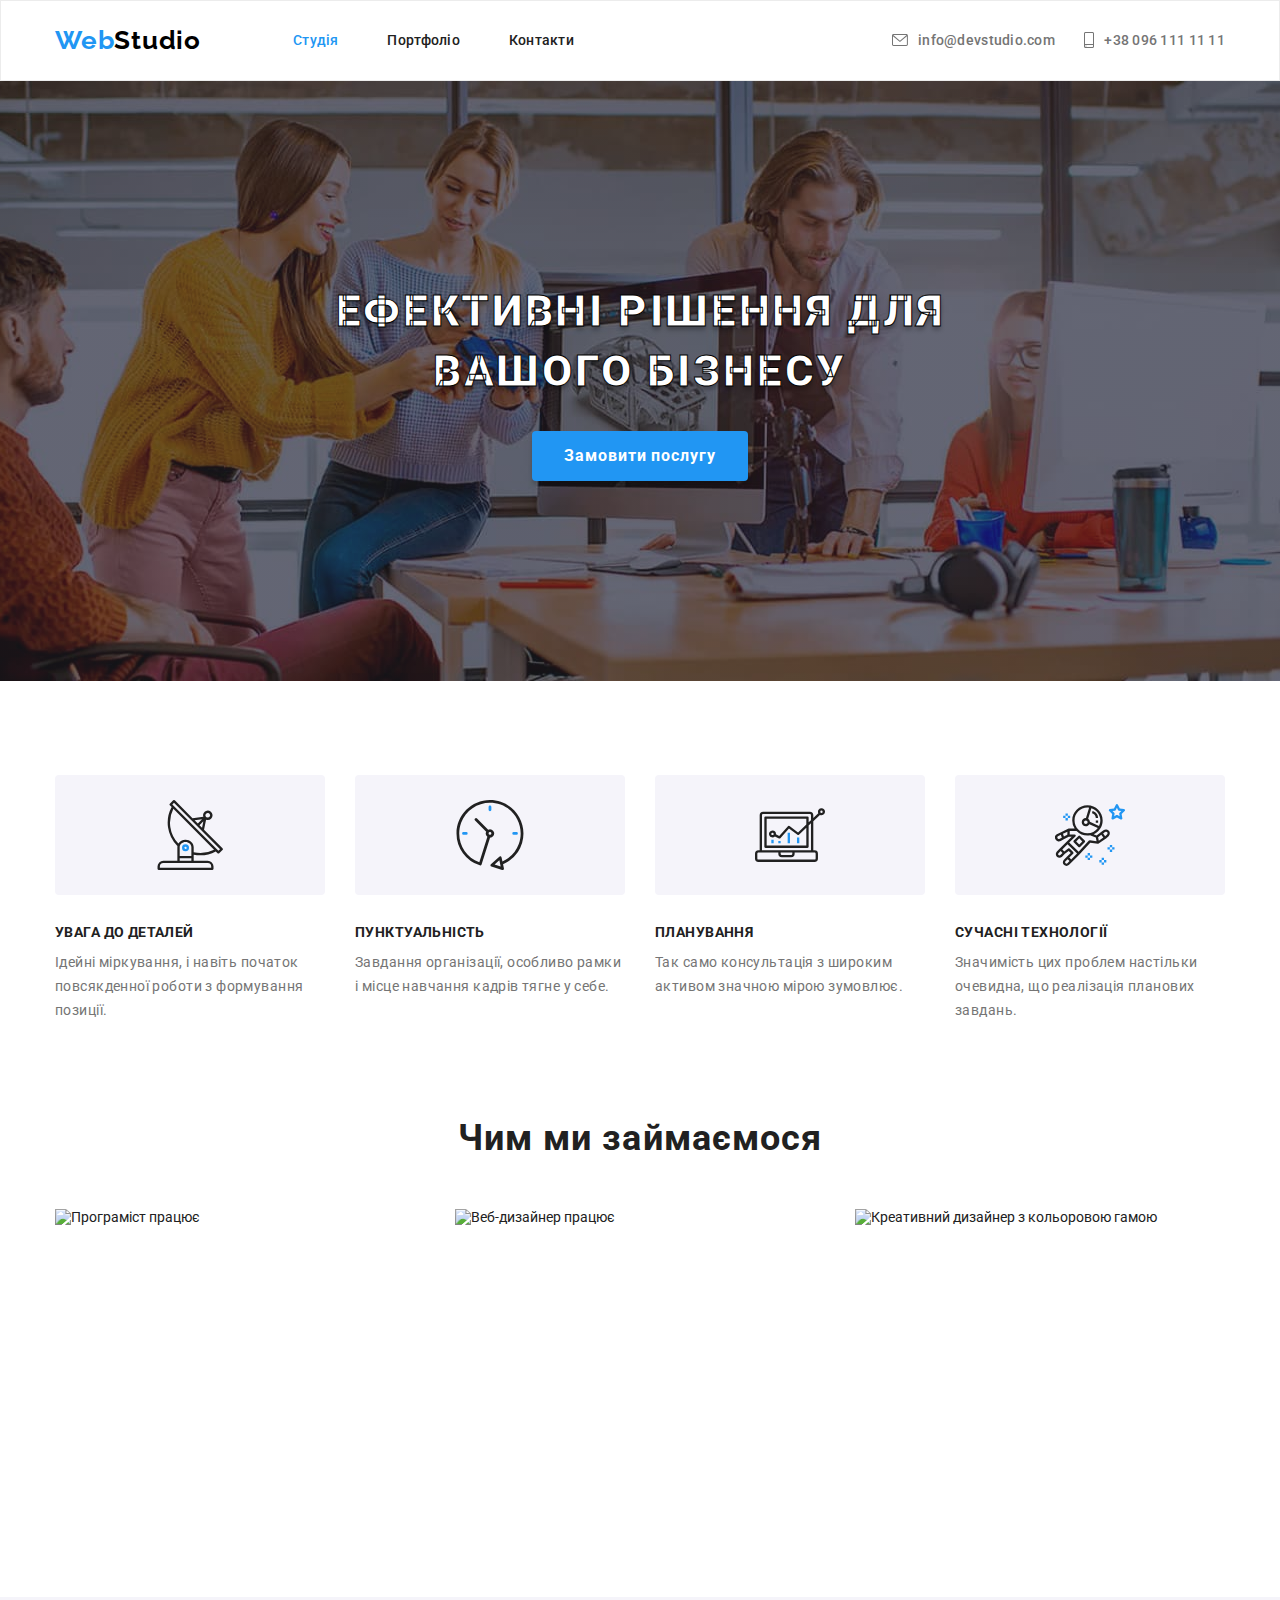
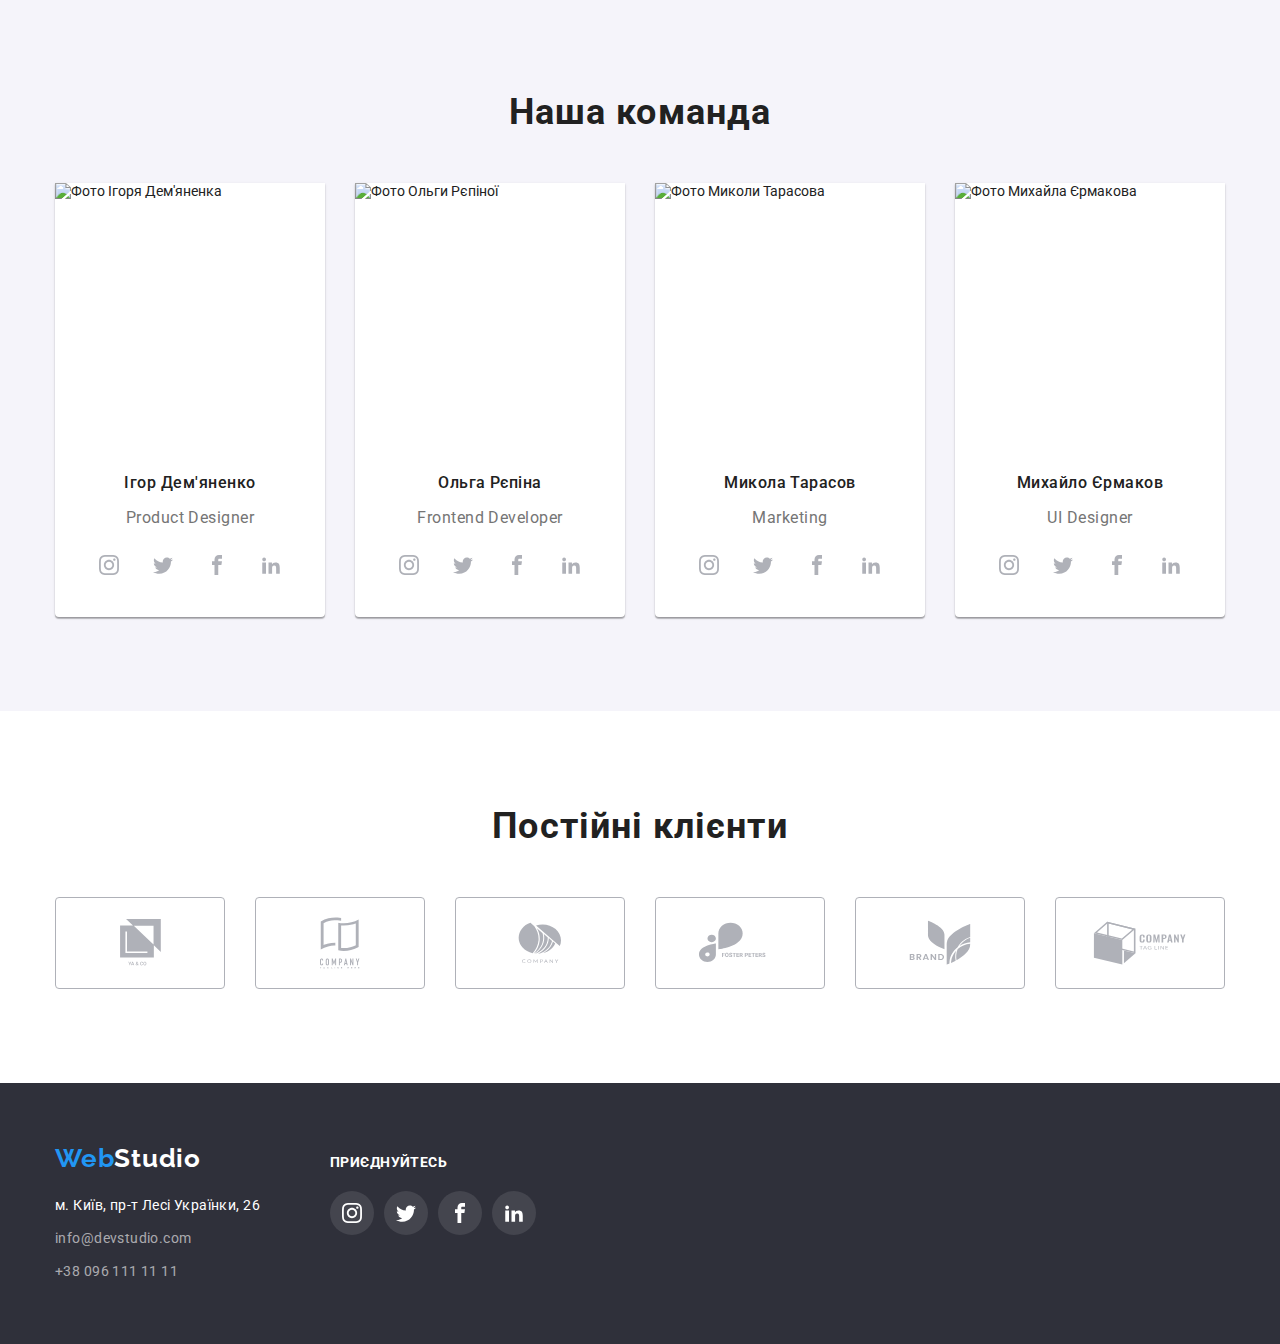
==== commit fef784ce: "Corrected" ====
--- a/index.html
+++ b/index.html
@@ -174,30 +174,36 @@
               <div class="team-padding">
                 <h3 class="team team-names">Ігор Дем'яненко</h3>
                 <p lang="en" class="team team-position">Product Designer</p>
-                <div class="contacts">
-                  <ul class="nav-list contacts-ul">
-                    <li class="contacts-items">
-                      <svg class="team-contact-item" width="20" height="20">
+                <ul class="nav-list contacts-ul">
+                  <li>
+                    <a href="" class="contacts-items contacts-link">
+                      <svg width="20" height="20">
                         <use href="./images/icons.svg#icon-instagram"></use>
                       </svg>
-                    </li>
-                    <li class="contacts-items">
-                      <svg class="team-contact-item" width="20" height="20">
+                    </a>
+                  </li>
+                  <li>
+                    <a href="" class="contacts-items contacts-link">
+                      <svg width="20" height="20">
                         <use href="./images/icons.svg#icon-twitter"></use>
                       </svg>
-                    </li>
-                    <li class="contacts-items">
-                      <svg class="team-contact-item" width="20" height="20">
+                    </a>
+                  </li>
+                  <li>
+                    <a href="" class="contacts-items contacts-link">
+                      <svg width="20" height="20">
                         <use href="./images/icons.svg#icon-facebook"></use>
                       </svg>
-                    </li>
-                    <li class="contacts-items">
-                      <svg class="team-contact-item" width="20" height="20">
+                    </a>
+                  </li>
+                  <li>
+                    <a href="" class="contacts-items contacts-link">
+                      <svg width="20" height="20">
                         <use href="./images/icons.svg#icon-linkedin"></use>
                       </svg>
-                    </li>
-                  </ul>
-                </div>
+                    </a>
+                  </li>
+                </ul>
               </div>
             </li>
             <li class="team-color">
@@ -210,30 +216,36 @@
               <div class="team-padding">
                 <h3 class="team team-names">Ольга Рєпіна</h3>
                 <p lang="en" class="team team-position">Frontend Developer</p>
-                <div class="contacts">
-                  <ul class="nav-list contacts-ul">
-                    <li class="contacts-items">
-                      <svg class="team-contact-item" width="20" height="20">
+                <ul class="nav-list contacts-ul">
+                  <li>
+                    <a href="" class="contacts-items contacts-link">
+                      <svg width="20" height="20">
                         <use href="./images/icons.svg#icon-instagram"></use>
                       </svg>
-                    </li>
-                    <li class="contacts-items">
-                      <svg class="team-contact-item" width="20" height="20">
+                    </a>
+                  </li>
+                  <li>
+                    <a href="" class="contacts-items contacts-link">
+                      <svg width="20" height="20">
                         <use href="./images/icons.svg#icon-twitter"></use>
                       </svg>
-                    </li>
-                    <li class="contacts-items">
-                      <svg class="team-contact-item" width="20" height="20">
+                    </a>
+                  </li>
+                  <li>
+                    <a href="" class="contacts-items contacts-link">
+                      <svg width="20" height="20">
                         <use href="./images/icons.svg#icon-facebook"></use>
                       </svg>
-                    </li>
-                    <li class="contacts-items">
-                      <svg class="team-contact-item" width="20" height="20">
+                    </a>
+                  </li>
+                  <li>
+                    <a href="" class="contacts-items contacts-link">
+                      <svg width="20" height="20">
                         <use href="./images/icons.svg#icon-linkedin"></use>
                       </svg>
-                    </li>
-                  </ul>
-                </div>
+                    </a>
+                  </li>
+                </ul>
               </div>
             </li>
             <li class="team-color">
@@ -246,30 +258,36 @@
               <div class="team-padding">
                 <h3 class="team team-names">Микола Тарасов</h3>
                 <p lang="en" class="team team-position">Marketing</p>
-                <div class="contacts">
-                  <ul class="nav-list contacts-ul">
-                    <li class="contacts-items">
-                      <svg class="team-contact-item" width="20" height="20">
+                <ul class="nav-list contacts-ul">
+                  <li>
+                    <a href="" class="contacts-items contacts-link">
+                      <svg width="20" height="20">
                         <use href="./images/icons.svg#icon-instagram"></use>
                       </svg>
-                    </li>
-                    <li class="contacts-items">
-                      <svg class="team-contact-item" width="20" height="20">
+                    </a>
+                  </li>
+                  <li>
+                    <a href="" class="contacts-items contacts-link">
+                      <svg width="20" height="20">
                         <use href="./images/icons.svg#icon-twitter"></use>
                       </svg>
-                    </li>
-                    <li class="contacts-items">
-                      <svg class="team-contact-item" width="20" height="20">
+                    </a>
+                  </li>
+                  <li>
+                    <a href="" class="contacts-items contacts-link">
+                      <svg width="20" height="20">
                         <use href="./images/icons.svg#icon-facebook"></use>
                       </svg>
-                    </li>
-                    <li class="contacts-items">
-                      <svg class="team-contact-item" width="20" height="20">
+                    </a>
+                  </li>
+                  <li>
+                    <a href="" class="contacts-items contacts-link">
+                      <svg width="20" height="20">
                         <use href="./images/icons.svg#icon-linkedin"></use>
                       </svg>
-                    </li>
-                  </ul>
-                </div>
+                    </a>
+                  </li>
+                </ul>
               </div>
             </li>
             <li class="team-color">
@@ -282,30 +300,36 @@
               <div class="team-padding">
                 <h3 class="team team-names">Михайло Єрмаков</h3>
                 <p lang="en" class="team team-position">UI Designer</p>
-                <div class="contacts">
-                  <ul class="nav-list contacts-ul">
-                    <li class="contacts-items">
-                      <svg class="team-contact-item" width="20" height="20">
+                <ul class="nav-list contacts-ul">
+                  <li>
+                    <a href="" class="contacts-items contacts-link">
+                      <svg width="20" height="20">
                         <use href="./images/icons.svg#icon-instagram"></use>
                       </svg>
-                    </li>
-                    <li class="contacts-items">
-                      <svg class="team-contact-item" width="20" height="20">
+                    </a>
+                  </li>
+                  <li>
+                    <a href="" class="contacts-items contacts-link">
+                      <svg width="20" height="20">
                         <use href="./images/icons.svg#icon-twitter"></use>
                       </svg>
-                    </li>
-                    <li class="contacts-items">
-                      <svg class="team-contact-item" width="20" height="20">
+                    </a>
+                  </li>
+                  <li>
+                    <a href="" class="contacts-items contacts-link">
+                      <svg width="20" height="20">
                         <use href="./images/icons.svg#icon-facebook"></use>
                       </svg>
-                    </li>
-                    <li class="contacts-items">
-                      <svg class="team-contact-item" width="20" height="20">
+                    </a>
+                  </li>
+                  <li>
+                    <a href="" class="contacts-items contacts-link">
+                      <svg width="20" height="20">
                         <use href="./images/icons.svg#icon-linkedin"></use>
                       </svg>
-                    </li>
-                  </ul>
-                </div>
+                    </a>
+                  </li>
+                </ul>
               </div>
             </li>
           </ul>
@@ -315,35 +339,47 @@
         <div class="container">
           <h2 class="section-title">Постійні клієнти</h2>
           <ul class="nav-list permanent_flex section-margin">
-            <li class="permanent_items">
-              <svg class="permanent_dim" width="41" height="46.7">
-                <use href="./images/icons.svg#icon-ya_co_icon"></use>
-              </svg>
-            </li>
-            <li class="permanent_items">
-              <svg class="permanent_dim" width="40" height="52">
-                <use href="./images/icons.svg#icon-company_tagline_here_icon"></use>
-              </svg>
-            </li>
-            <li class="permanent_items">
-                <svg class="permanent_dim" width="43.46" height="41.18">
-                  <use href="./images/icons.svg#icon-company_icon"></use>
-                </svg>
-            </li>
-            <li class="permanent_items">
-              <svg class="permanent_dim" width="84.44" height="40.62">
-                <use href="./images/icons.svg#icon-foster_peters_icon"></use>
-              </svg>
-            </li>
-            <li class="permanent_items">
-              <svg class="permanent_dim" width="62.54" height="45.43">
-                <use href="./images/icons.svg#icon-brand_icon"></use>
-              </svg>
-            </li>
-            <li class="permanent_items">
-              <svg class="permanent_dim" width="93.79" height="43.93">
-                <use href="./images/icons.svg#icon-company_tag_line_icon"></use>
-              </svg>
+            <li>
+              <a href="" class="permanent_items">
+                <svg class="permanent_dim" width="41" height="46.7">
+                  <use href="./images/icons.svg#icon-ya_co_icon"></use>
+                </svg>
+              </a>
+            </li>
+            <li>
+              <a href="" class="permanent_items">
+                <svg class="permanent_dim" width="40" height="52">
+                  <use href="./images/icons.svg#icon-company_tagline_here_icon"></use>
+                </svg>
+              </a>
+            </li>
+            <li>
+                <a href="" class="permanent_items">
+                  <svg class="permanent_dim" width="43.46" height="41.18">
+                    <use href="./images/icons.svg#icon-company_icon"></use>
+                  </svg>
+                </a>
+            </li>
+            <li>
+              <a href="" class="permanent_items">
+                <svg class="permanent_dim" width="84.44" height="40.62">
+                  <use href="./images/icons.svg#icon-foster_peters_icon"></use>
+                </svg>
+              </a>
+            </li>
+            <li>
+              <a href="" class="permanent_items">
+                <svg class="permanent_dim" width="62.54" height="45.43">
+                  <use href="./images/icons.svg#icon-brand_icon"></use>
+                </svg>
+              </a>
+            </li>
+            <li>
+              <a href="" class="permanent_items">
+                <svg class="permanent_dim" width="93.79" height="43.93">
+                  <use href="./images/icons.svg#icon-company_tag_line_icon"></use>
+                </svg>
+              </a>
             </li>
           </ul>
         </div>
@@ -375,25 +411,33 @@
         <div class="contacts-footer">
           <h3 class="footer-title">Приєднуйтесь</h3>
           <ul class="nav-list contacts-ul">
-            <li class="contacts-items-footer">
-              <svg class="footer-contact-item" width="20" height="20">
-                <use href="./images/icons.svg#icon-instagram"></use>
-              </svg>
-            </li>
-            <li class="contacts-items-footer">
-              <svg class="footer-contact-item" width="20" height="20">
-                <use href="./images/icons.svg#icon-twitter"></use>
-              </svg>
-            </li>
-            <li class="contacts-items-footer">
-              <svg class="footer-contact-item" width="20" height="20">
-                <use href="./images/icons.svg#icon-facebook"></use>
-              </svg>
-            </li>
-            <li class="contacts-items-footer">
-              <svg class="footer-contact-item" width="20" height="20">
-                <use href="./images/icons.svg#icon-linkedin"></use>
-              </svg>
+            <li>
+              <a href="" class="contacts-items-footer">
+                <svg class="footer-contact-item" width="20" height="20">
+                  <use href="./images/icons.svg#icon-instagram"></use>
+                </svg>
+              </a>
+            </li>
+            <li>
+              <a href="" class="contacts-items-footer">
+                <svg class="footer-contact-item" width="20" height="20">
+                  <use href="./images/icons.svg#icon-twitter"></use>
+                </svg>
+              </a>
+            </li>
+            <li>
+              <a href="" class="contacts-items-footer">
+                <svg class="footer-contact-item" width="20" height="20">
+                  <use href="./images/icons.svg#icon-facebook"></use>
+                </svg>
+              </a>
+            </li>
+            <li>
+              <a href="" class="contacts-items-footer">
+                <svg class="footer-contact-item" width="20" height="20">
+                  <use href="./images/icons.svg#icon-linkedin"></use>
+                </svg>
+              </a>
             </li>
           </ul>
         </div>
--- a/css/style.css
+++ b/css/style.css
@@ -1,4 +1,7 @@
-
+.h1, .h2, .h3, .h4, .h5, .h6, p{
+    margin: 0;
+    padding: 0;
+}
 /*Змінні з кольорами*/
 :root{
     --contrast: #2196F3;
@@ -225,6 +228,7 @@
     line-height: 1.14;
     letter-spacing: 0.03em;
     text-transform: uppercase;
+    margin: 0 0 10px 0;
 }
 
 /*Текст p якості*/
@@ -241,7 +245,6 @@
 
 /* Прямокутники бекграунд іконок якості */
 .qualities-icons{
-    width: 270px;
     height: 120px;
     background: #F5F4FA;
     border-radius: 4px;
@@ -258,7 +261,7 @@
     line-height: 1.167;
     text-align: center;
     letter-spacing: 0.03em;
-    margin-top: 0;
+    margin: 0;
 }
 
 /* Відступ вниз від заголовків h2 */
@@ -271,45 +274,34 @@
     padding-top: 0;
 }
 
-/* Коробочка з іконками контактів Наша команда і Футер */
-.contacts{
-    margin: 0 auto;
-    width: 206px;
-    margin-top: 16px;
-}
-
 /* ФлексБокс для іконок контактів Наша команда і Футер */
 .contacts-ul{
     display: flex;
-    align-items: center;
+    justify-content: center;
     gap: 10px;
-    margin: auto;
 }
 
 /* li з іконками контактів Наша команда */
 .contacts-items{
     width: 44px;
     height: 44px;
+}
+
+.contacts-link{
     border-radius: 50%;
-    display: flex;
-    align-items: center;
+    fill: #AFB1B8;
+    align-items: center;
+    display: flex;
     justify-content: center;
 }
 
-.contacts-items:focus,
-.contacts-items:hover {
+.contacts-link:focus,
+.contacts-link:hover {
     background-color: var(--contrast);
-    cursor: pointer;
-}
-
-/* Заливка іконок Наша команда */
-.team-contact-item {
-    fill: #AFB1B8;
-}
-
-.team-contact-item:focus, .team-contact-item:hover{
     fill: var(--white);
 }
+
+
 
 /* Заливка іконок Футер */
 .footer-contact-item{
@@ -346,7 +338,7 @@
 /*Посади команди p*/
 .team-position{
     color: var(--lightGrey);
-    margin-bottom: 0;
+    margin-bottom: 16px;
 }
 
 /* Відступи для текстової частини карток Наша команда */
@@ -364,13 +356,13 @@
     display: flex;
     align-items: center;
     justify-content: center;
+    cursor: pointer;
 }
 
 .permanent_items:focus, .permanent_items:hover{
     border: 1px solid var(--contrast);
     fill: var(--contrast);
     filter: drop-shadow(0px 4px 4px rgba(0, 0, 0, 0.25));
-    cursor: pointer;
 }
 
 /* Список іконок Постійні клієнти Флекс */
@@ -394,12 +386,12 @@
     font-family: inherit;
     border: 0;
     padding: 6px 22px;
+    cursor: pointer;
 }
 
 .buttons-portfolio:focus, .buttons-portfolio:hover{
     background: var(--contrast);
     color: var(--white);
-    cursor: pointer;
     box-shadow: 0px 3px 1px rgba(0, 0, 0, 0.1), 0px 1px 2px rgba(0, 0, 0, 0.08), 0px 2px 2px rgba(0, 0, 0, 0.12);
 }
 
@@ -514,7 +506,6 @@
 
 /* Іконки футер коробочкай */
 .contacts-footer{
-    width: 206px;
     margin-left: 70px;
 }
 
@@ -527,10 +518,10 @@
     align-items: center;
     justify-content: center;
     background-color: rgba(255, 255, 255, 0.1);
+    fill: var(--white);
     margin-top: 20px;
 }
 
 .contacts-items-footer:focus, .contacts-items-footer:hover{
     background-color: var(--contrast);
-    cursor: pointer;
 }